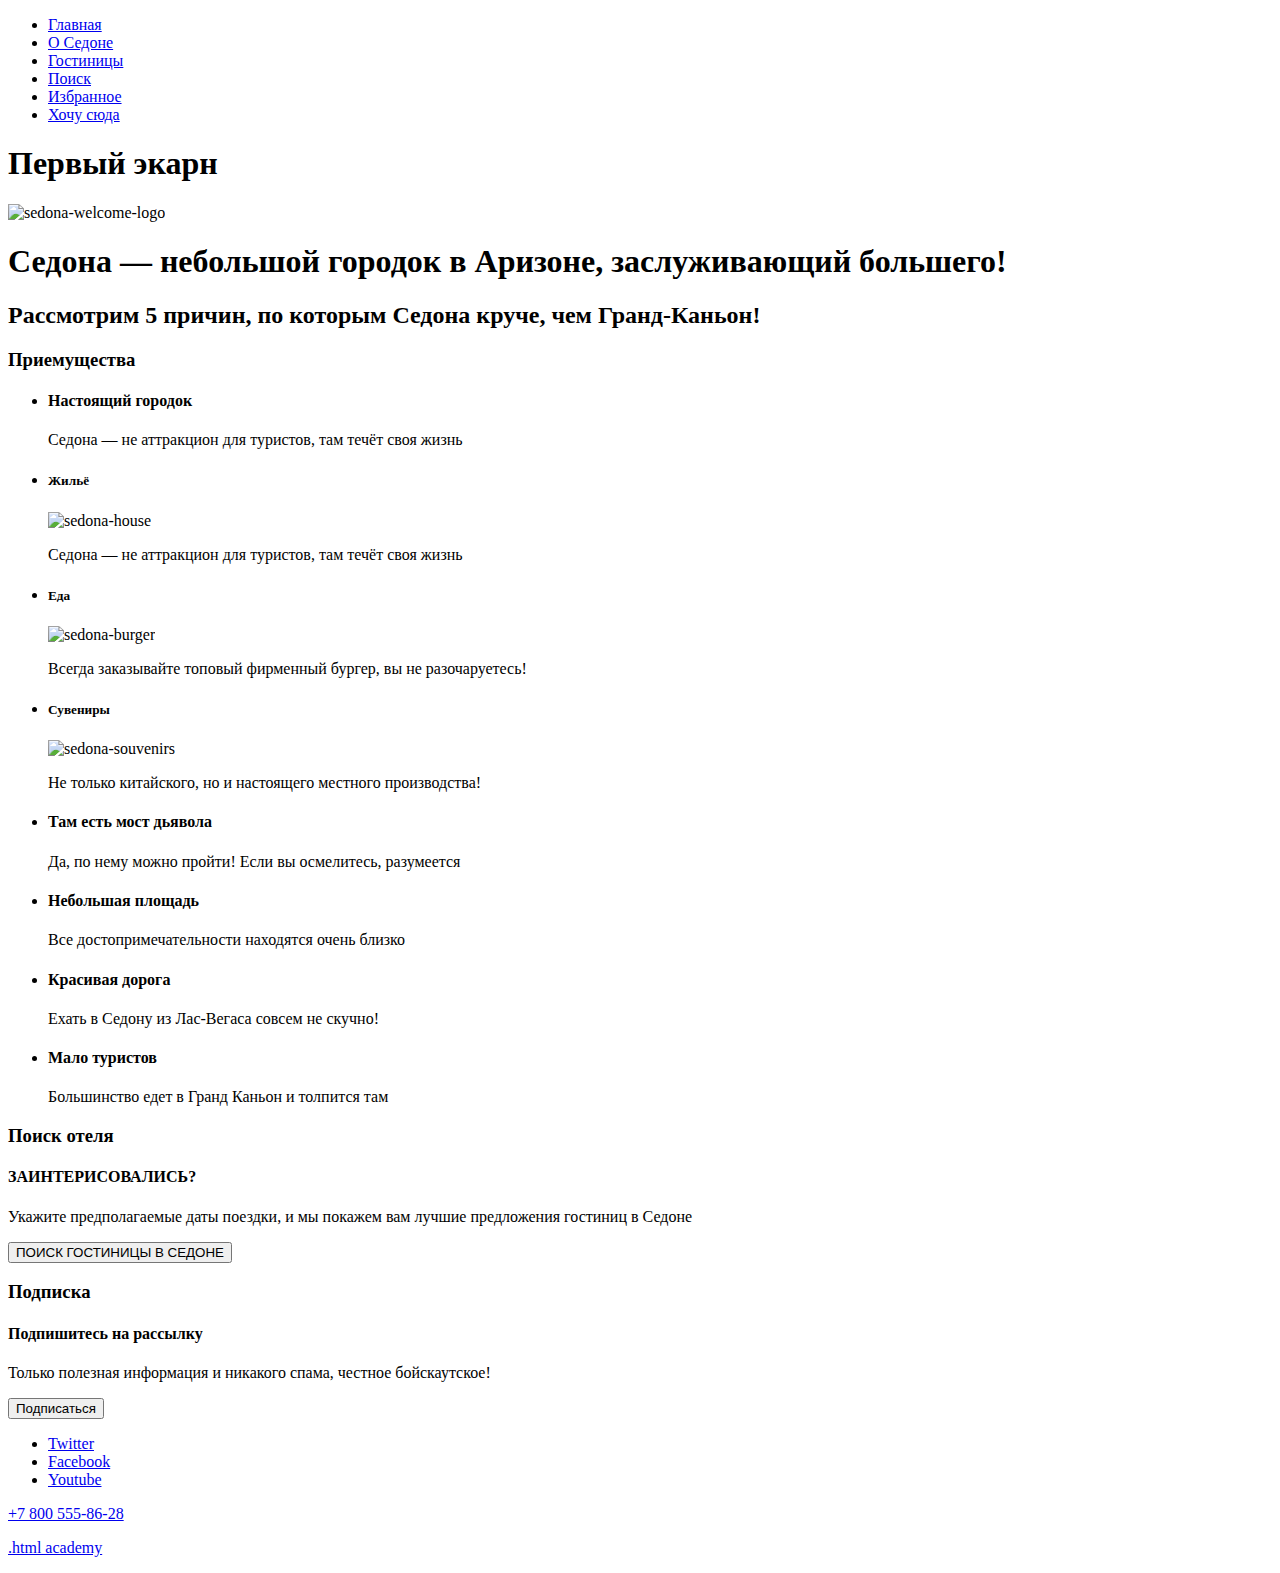
==== index.html @ 1f6908c6 "Update index.html" ====
<!DOCTYPE html>
<html lang="ru">
  <head>
    <meta charset="utf-8">
    <title>Седона - лучшее место для отдыха</title>
  </head>
  
  
  <body>
    <header class="page-header">
      <nav class="navigation">
        <ul class="navigation list">
          <li class="navigation-item">
            <a class="navigation-link" href="main-sedona.html">Главная</a>
          </li>
          <li class="navigation-item">
            <a class="navigation-link" href="about-sedona.html">О Седоне</a>
          </li>
          <li class="navigation-item">
            <a class="navigation-link" href="hotels-sedona.html">Гостиницы</a>
          </li>
          <li class="navigation-item">
            <a class="navigation-link" href="#">Поиск</a>
          </li>
          <li class="navigation-item">
            <a class="navigation-link" href="#">Избранное</a>
          </li>
          <li class="navigation-item">
            <a class="navigation-link" href="#">Хочу сюда</a>
          </li>
        </ul>
      </nav>
    </header>
    <main class="main-index">
      <h1 class="visually-hidden">Первый экарн</h1>
        <img class="logo" scr="" alt="sedona-welcome-logo">
      <h1>Седона — небольшой городок в Аризоне, заслуживающий большего!</h1>
       <h2>Рассмотрим 5 причин, по которым Седона круче, чем Гранд-Каньон!</h2>
      <section class="advantages">
        <h3 class="visually-hidden">Приемущества</h3>
        <ul class="advantages-list">
          <li class="advantages-item">
            <h4 class="advantages-title">Настоящий городок</h4>
            <p class="advantages-description">Седона — не аттракцион для туристов, там течёт своя жизнь</p>
          </li>
          <li class="advantages-item">
            <h5 class="advantages-title">Жильё</h5>
            <img class="logo" scr="" alt="sedona-house">
            <p class="advantages-description">Седона — не аттракцион для туристов, там течёт своя жизнь</p>
          </li>
          <li class="advantages-item">
            <h5 class="advantages-title">Еда</h5>
            <img class="logo" scr="" alt="sedona-burger">
            <p class="advantages-description">Всегда заказывайте топовый фирменный бургер, вы не разочаруетесь!</p>
          </li>
          <li class="advantages-item">
            <h5 class="advantages-title">Сувениры</h5>
            <img class="logo" scr="" alt="sedona-souvenirs">
            <p class="advantages-description">Не только китайского, но и настоящего местного производства!</p>
          </li>
          <li class="advantages-item">
            <h4 class="advantages-title">Там есть мост дьявола</h4>
            <p class="advantages-description">Да, по нему можно пройти! Если вы осмелитесь, разумеется</p>
          </li>
          <li class="advantages-item">
            <h4 class="advantages-title">Небольшая площадь</h4>
            <p class="advantages-description">Все достопримечательности находятся очень близко</p>
          </li>
          <li class="advantages-item">
            <h4 class="advantages-title">Красивая дорога</h4>
            <p class="advantages-description">Ехать в Седону из Лас-Вегаса совсем не скучно!</p>
          </li>
          <li class="advantages-item">
            <h4 class="advantages-title">Мало туристов</h4>
            <p class="advantages-description">Большинство едет в Гранд Каньон и толпится там</p>
          </li>
        </ul>
      </section>
      <section class="search-hotels">
        <h3 class="visually-hidden">Поиск отеля</h3>
        <h4 class="search-title">ЗАИНТЕРИСОВАЛИСЬ?</h4>
        <p class="search-description">Укажите предполагаемые даты поездки, и мы покажем вам лучшие предложения гостиниц в Седоне</p>
        <form>
          <button class="button" type="search">ПОИСК ГОСТИНИЦЫ В СЕДОНЕ</button>
        </form>
      </section>
      <section class="subscribe">
        <h3 class="visually-hidden">Подписка</h3>
        <h4 class="subscribe-title">Подпишитесь на рассылку</h4>
        <p class="subscribe-description">Только полезная информация и никакого спама, честное бойскаутское!</p>
        <form class="newsletter-form" action="https://echo.htmlacademy.ru/" method="post">
        <p class="newsletter-email">
          <label class="visually-hidden" for="newsletter-email" id="newsletter-email" required></label>
        </p>
        <button class="button newsletter-button" type="submit">Подписаться</button>
      </form>
      </section>
    </main>
    
    <footer class="page-footer">
      <section class="footer-social">
        <ul class="footer-social-list">
          <li class="footer-social-item">
            <a class="button" href="#">
              <span class="visually-hidden">Twitter</span>
            </a>
          </li>
          <li class="footer-social-item">
            <a class="button" href="#">
              <span class="visually-hidden">Facebook</span>
            </a>
          </li>
          <li class="footer-social-item">
            <a class="button" href="#">
              <span class="visually-hidden">Youtube</span>
            </a>
          </li>
        </ul>
        <a class="footer-contacts-address-phone" href="tel:+78005558628">+7 800 555-86-28</a>
        <p class="about-text"> <a class="htmlacademy-link" href="https://htmlacademy.ru/">.html academy</a></p>
      </section>
    </footer>
  </body>
</html>
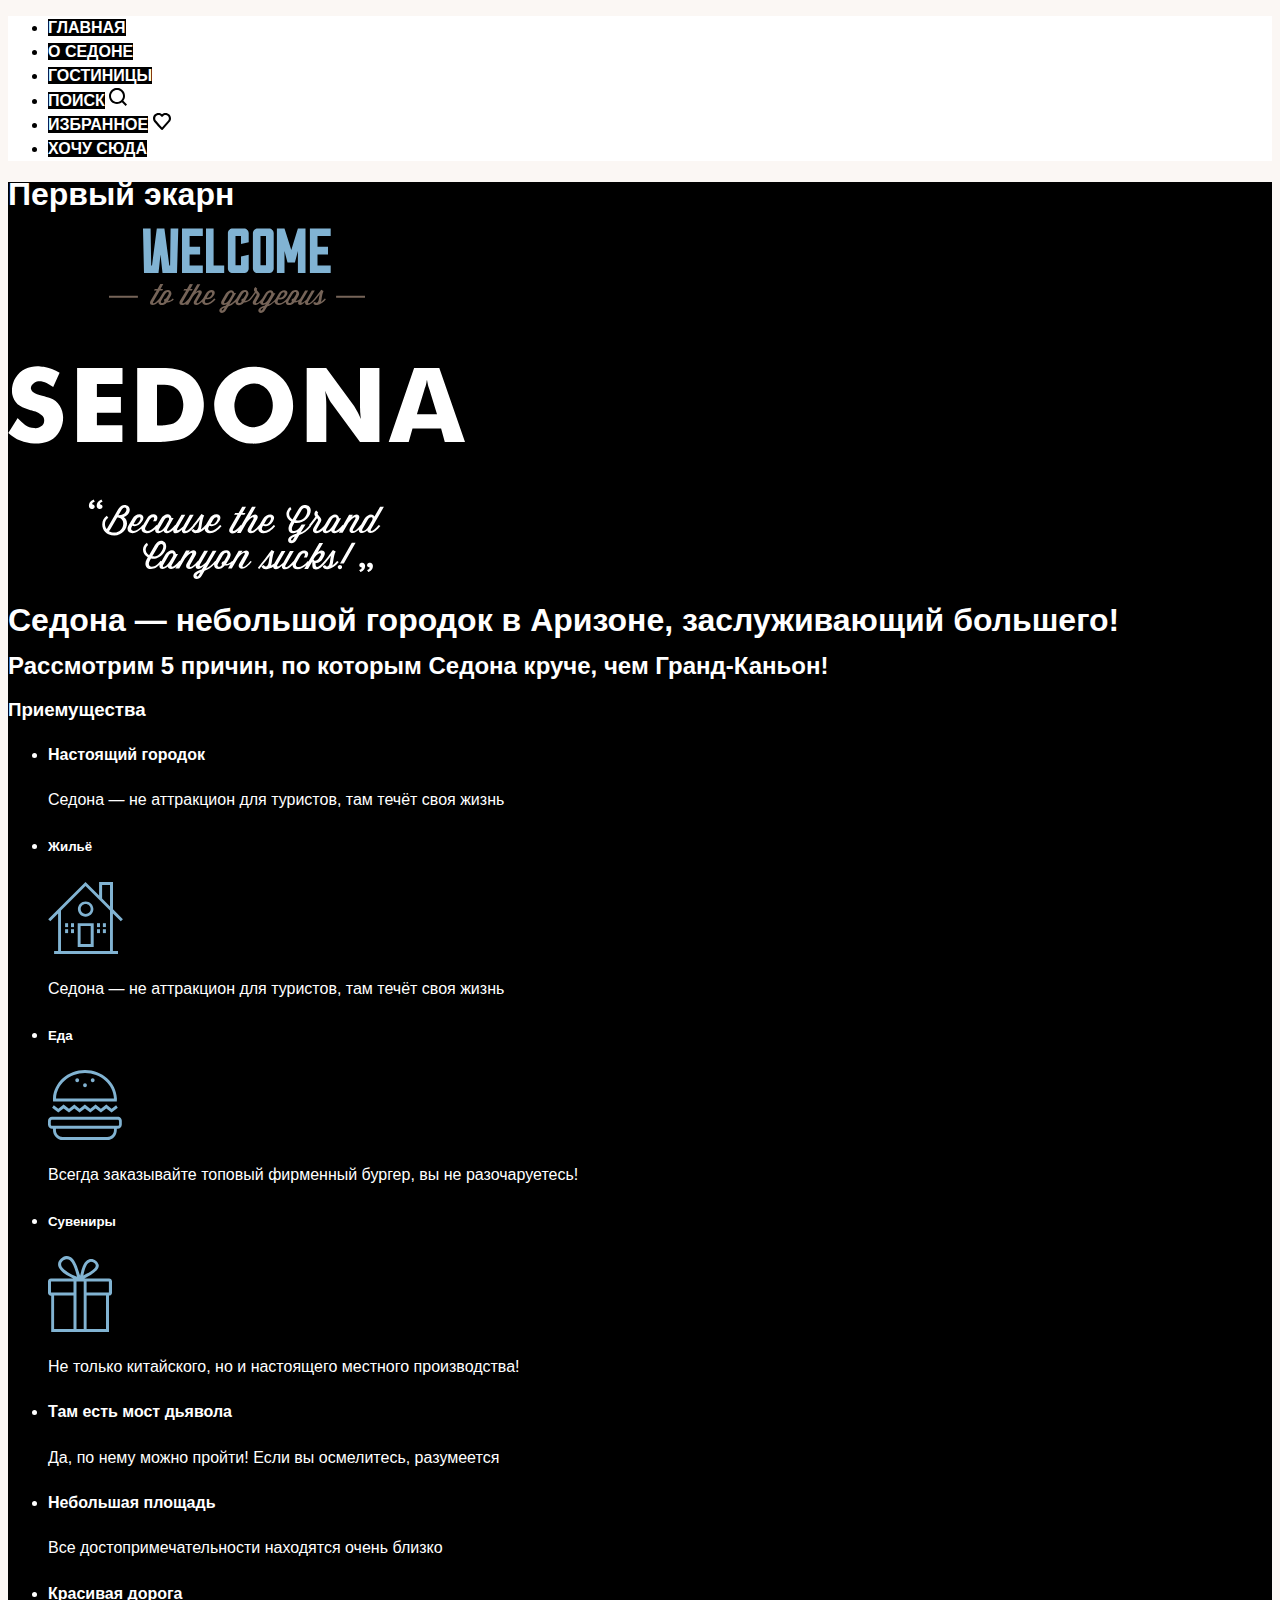
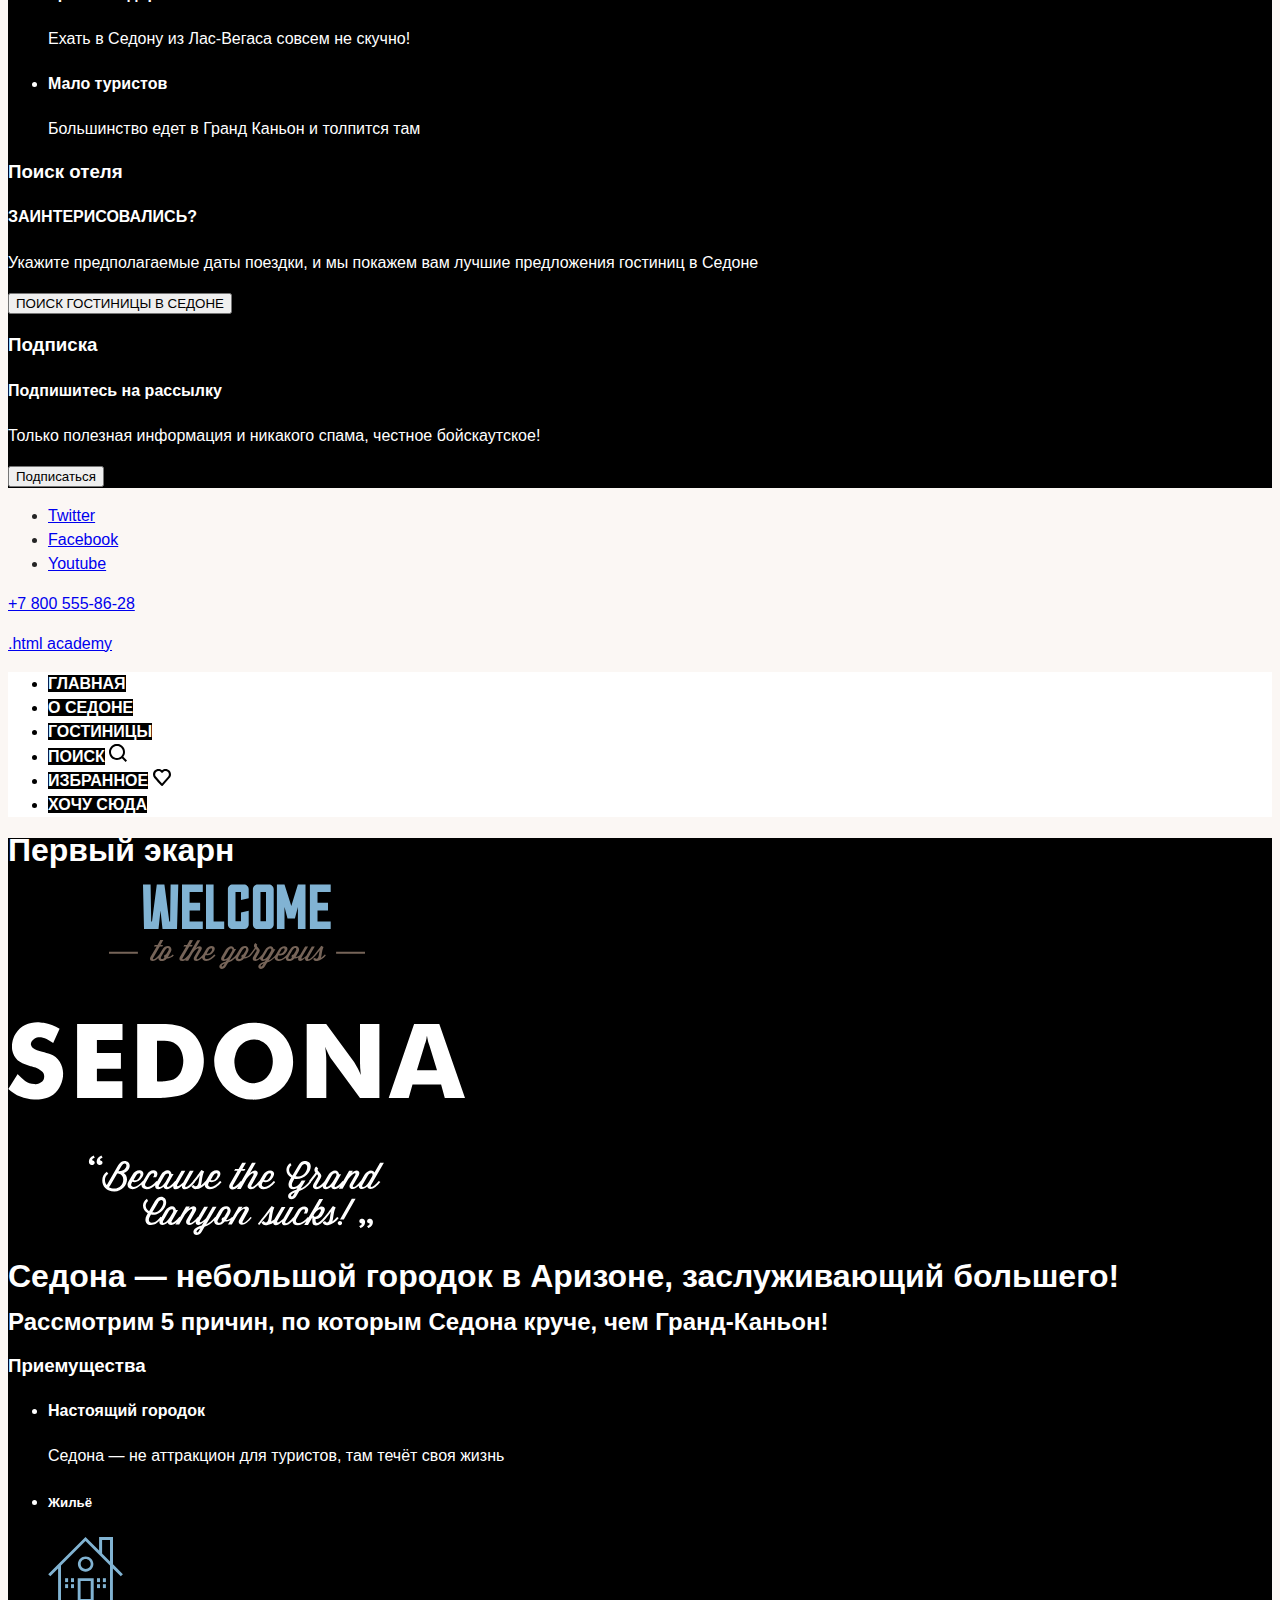
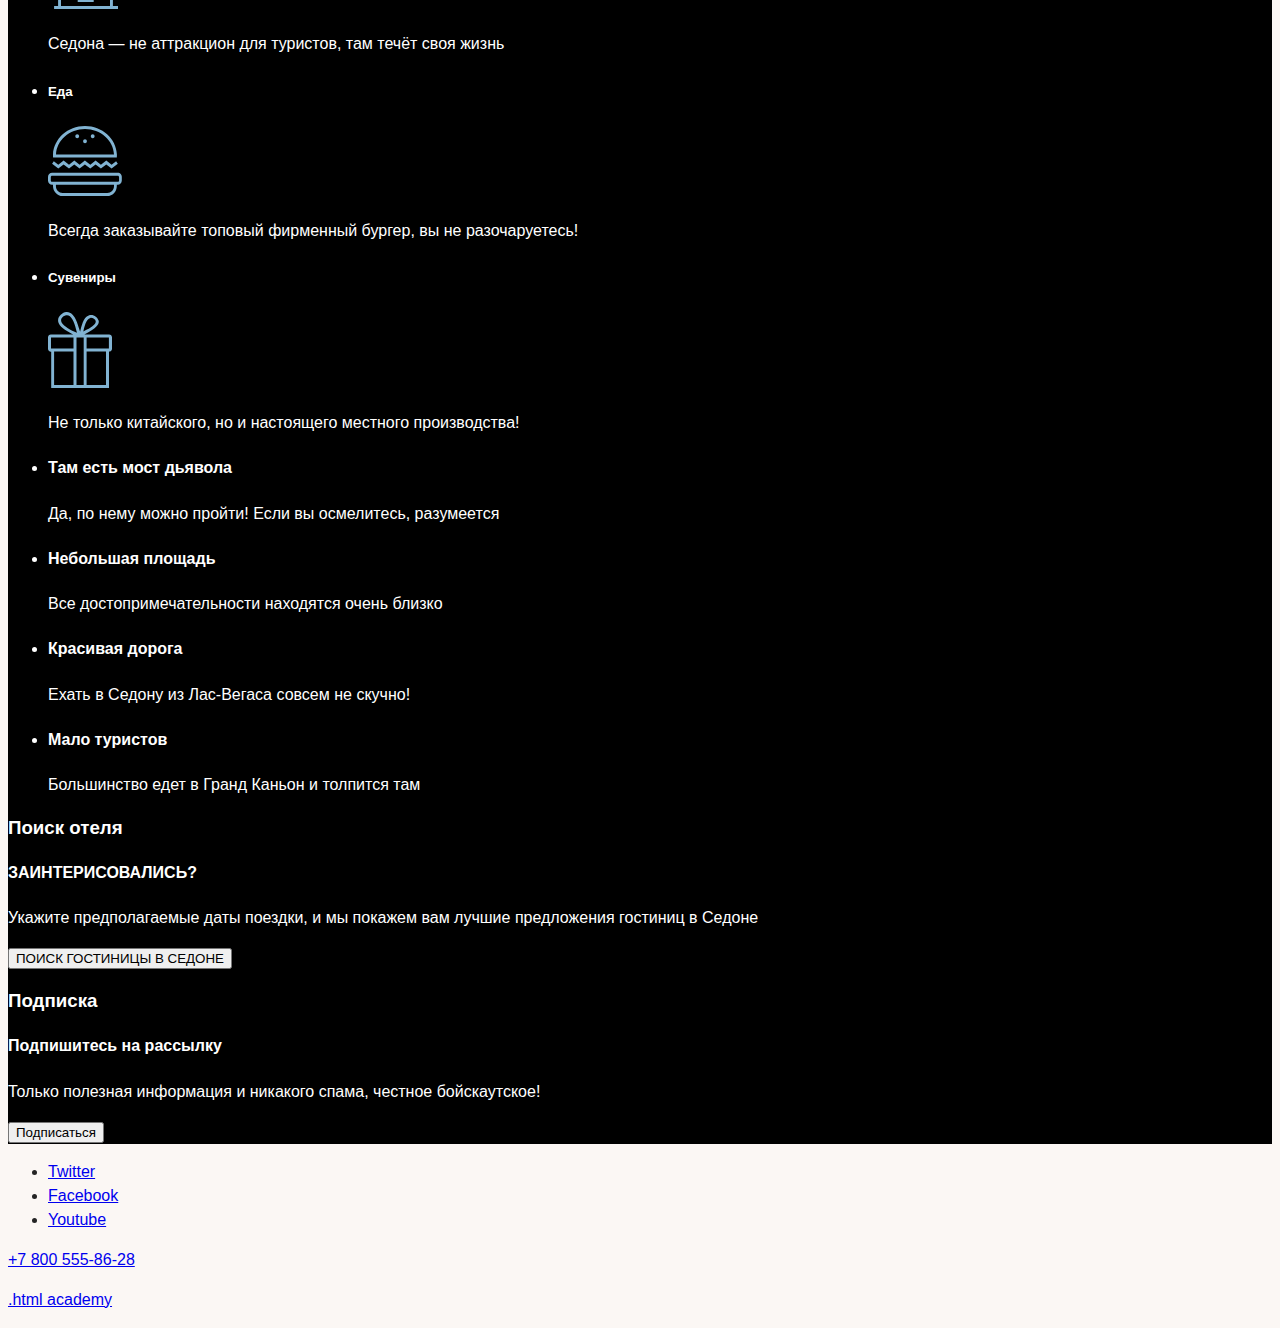
==== commit 4787e976: "с правками от 28-10-2021" ====
--- a/index.html
+++ b/index.html
@@ -1,8 +1,10 @@
 <!DOCTYPE html>
 <html lang="ru">
+
   <head>
     <meta charset="utf-8">
     <title>Седона - лучшее место для отдыха</title>
+    <link rel="stylesheet" href="styles/styles.css">
   </head>
   
   
@@ -11,19 +13,21 @@
       <nav class="navigation">
         <ul class="navigation list">
           <li class="navigation-item">
-            <a class="navigation-link" href="main-sedona.html">Главная</a>
+            <a class="navigation-link" href="index.html">Главная</a>
           </li>
           <li class="navigation-item">
             <a class="navigation-link" href="about-sedona.html">О Седоне</a>
           </li>
           <li class="navigation-item">
-            <a class="navigation-link" href="hotels-sedona.html">Гостиницы</a>
+            <a class="navigation-link" href="catalog.html">Гостиницы</a>
           </li>
           <li class="navigation-item">
             <a class="navigation-link" href="#">Поиск</a>
+            <img class="icon" src="img/search-icon.svg" width="18" height="18" alt="search-icon">
           </li>
           <li class="navigation-item">
             <a class="navigation-link" href="#">Избранное</a>
+            <img class="icon" src="img/heart-icon.svg" width="18" height="17" alt="heart-icon">
           </li>
           <li class="navigation-item">
             <a class="navigation-link" href="#">Хочу сюда</a>
@@ -31,9 +35,10 @@
         </ul>
       </nav>
     </header>
+
     <main class="main-index">
       <h1 class="visually-hidden">Первый экарн</h1>
-        <img class="logo" scr="" alt="sedona-welcome-logo">
+       <img class="logo" src="img/sedona-welcome-logo.svg" width="458" height="352" alt="sedona-welcome-logo">
       <h1>Седона — небольшой городок в Аризоне, заслуживающий большего!</h1>
        <h2>Рассмотрим 5 причин, по которым Седона круче, чем Гранд-Каньон!</h2>
       <section class="advantages">
@@ -45,17 +50,17 @@
           </li>
           <li class="advantages-item">
             <h5 class="advantages-title">Жильё</h5>
-            <img class="logo" scr="" alt="sedona-house">
+            <img class="logo" src="img/agvantage-house-icon.svg" alt="agvantage-house">
             <p class="advantages-description">Седона — не аттракцион для туристов, там течёт своя жизнь</p>
           </li>
           <li class="advantages-item">
             <h5 class="advantages-title">Еда</h5>
-            <img class="logo" scr="" alt="sedona-burger">
+            <img class="logo" src="img/advantage-food-icon.svg" alt="advantage-food">
             <p class="advantages-description">Всегда заказывайте топовый фирменный бургер, вы не разочаруетесь!</p>
           </li>
           <li class="advantages-item">
             <h5 class="advantages-title">Сувениры</h5>
-            <img class="logo" scr="" alt="sedona-souvenirs">
+            <img class="logo" src="img/advantage-gift-icon.svg" alt="advantage-gift">
             <p class="advantages-description">Не только китайского, но и настоящего местного производства!</p>
           </li>
           <li class="advantages-item">
@@ -122,3 +127,126 @@
     </footer>
   </body>
 </html>
+
+   <head>
+      <meta charset="utf-8">
+      <title>Седона - лучшее место для отдыха</title>
+      <link rel="stylesheet" href="styles/styles.css">
+   </head>
+   <body>
+      <header class="page-header">
+         <nav class="navigation">
+            <ul class="navigation list">
+               <li class="navigation-item">
+                  <a class="navigation-link" href="index.html">Главная</a>
+               </li>
+               <li class="navigation-item">
+                  <a class="navigation-link" href="about-sedona.html">О Седоне</a>
+               </li>
+               <li class="navigation-item">
+                  <a class="navigation-link" href="catalog.html">Гостиницы</a>
+               </li>
+               <li class="navigation-item">
+                  <a class="navigation-link" href="#">Поиск</a>
+                  <img class="icon" src="img/search-icon.svg" width="18" height="18" alt="search-icon">
+               </li>
+               <li class="navigation-item">
+                  <a class="navigation-link" href="#">Избранное</a>
+                  <img class="icon" src="img/heart-icon.svg" width="18" height="17" alt="heart-icon">
+               </li>
+               <li class="navigation-item">
+                  <a class="navigation-link" href="#">Хочу сюда</a>
+               </li>
+            </ul>
+         </nav>
+      </header>
+      <main class="main-index">
+         <h1 class="visually-hidden">Первый экарн</h1>
+         <img class="logo" src="img/sedona-welcome-logo.svg" width="458" height="352" alt="sedona-welcome-logo">
+         <h1>Седона — небольшой городок в Аризоне, заслуживающий большего!</h1>
+         <h2>Рассмотрим 5 причин, по которым Седона круче, чем Гранд-Каньон!</h2>
+         <section class="advantages">
+            <h3 class="visually-hidden">Приемущества</h3>
+            <ul class="advantages-list">
+               <li class="advantages-item">
+                  <h4 class="advantages-title">Настоящий городок</h4>
+                  <p class="advantages-description">Седона — не аттракцион для туристов, там течёт своя жизнь</p>
+               </li>
+               <li class="advantages-item">
+                  <h5 class="advantages-title">Жильё</h5>
+                  <img class="logo" src="img/agvantage-house-icon.svg" alt="agvantage-house">
+                  <p class="advantages-description">Седона — не аттракцион для туристов, там течёт своя жизнь</p>
+               </li>
+               <li class="advantages-item">
+                  <h5 class="advantages-title">Еда</h5>
+                  <img class="logo" src="img/advantage-food-icon.svg" alt="advantage-food">
+                  <p class="advantages-description">Всегда заказывайте топовый фирменный бургер, вы не разочаруетесь!</p>
+               </li>
+               <li class="advantages-item">
+                  <h5 class="advantages-title">Сувениры</h5>
+                  <img class="logo" src="img/advantage-gift-icon.svg" alt="advantage-gift">
+                  <p class="advantages-description">Не только китайского, но и настоящего местного производства!</p>
+               </li>
+               <li class="advantages-item">
+                  <h4 class="advantages-title">Там есть мост дьявола</h4>
+                  <p class="advantages-description">Да, по нему можно пройти! Если вы осмелитесь, разумеется</p>
+               </li>
+               <li class="advantages-item">
+                  <h4 class="advantages-title">Небольшая площадь</h4>
+                  <p class="advantages-description">Все достопримечательности находятся очень близко</p>
+               </li>
+               <li class="advantages-item">
+                  <h4 class="advantages-title">Красивая дорога</h4>
+                  <p class="advantages-description">Ехать в Седону из Лас-Вегаса совсем не скучно!</p>
+               </li>
+               <li class="advantages-item">
+                  <h4 class="advantages-title">Мало туристов</h4>
+                  <p class="advantages-description">Большинство едет в Гранд Каньон и толпится там</p>
+               </li>
+            </ul>
+         </section>
+         <section class="search-hotels">
+            <h3 class="visually-hidden">Поиск отеля</h3>
+            <h4 class="search-title">ЗАИНТЕРИСОВАЛИСЬ?</h4>
+            <p class="search-description">Укажите предполагаемые даты поездки, и мы покажем вам лучшие предложения гостиниц в Седоне</p>
+            <form>
+               <button class="button" type="search">ПОИСК ГОСТИНИЦЫ В СЕДОНЕ</button>
+            </form>
+         </section>
+         <section class="subscribe">
+            <h3 class="visually-hidden">Подписка</h3>
+            <h4 class="subscribe-title">Подпишитесь на рассылку</h4>
+            <p class="subscribe-description">Только полезная информация и никакого спама, честное бойскаутское!</p>
+            <form class="newsletter-form" action="https://echo.htmlacademy.ru/" method="post">
+               <p class="newsletter-email">
+                  <label class="visually-hidden" for="newsletter-email" id="newsletter-email" required></label>
+               </p>
+               <button class="button newsletter-button" type="submit">Подписаться</button>
+            </form>
+         </section>
+      </main>
+      <footer class="page-footer">
+         <section class="footer-social">
+            <ul class="footer-social-list">
+               <li class="footer-social-item">
+                  <a class="button" href="img/twitter-logo.svg" alt="twitter-logo">
+                  <span class="visually-hidden">Twitter</span>
+                  </a>
+               </li>
+               <li class="footer-social-item">
+                  <a class="button" href="img/facebook-logo.svg" alt="facebook-logo">
+                  <span class="visually-hidden">Facebook</span>
+                  </a>
+               </li>
+               <li class="footer-social-item">
+                  <a class="button" href="img/youtube-logo.svg" alt="youtube-logo">
+                  <span class="visually-hidden">Youtube</span>
+                  </a>
+               </li>
+            </ul>
+            <a class="footer-contacts-address-phone" href="tel:+78005558628">+7 800 555-86-28</a>
+            <p class="about-text"> <a class="htmlacademy-link" href="https://htmlacademy.ru/">.html academy</a></p>
+         </section>
+      </footer>
+   </body>
+</html>
--- a/styles/styles.css
+++ b/styles/styles.css
@@ -0,0 +1,48 @@
+@font-face {
+    font-family: "PT Sans";
+    font-style: normal;
+    font-weight: 400;
+    src: url("fonts/pt-sans-regular.woff2") format("woff2");
+    font-display: swap;
+  }
+  
+  @font-face {
+    font-family: "PT Sans";
+    font-style: normal;
+    font-weight: 700;
+    src: url("fonts/pt-sans-bold.woff2") format("woff2");
+    font-display: swap;
+  }
+
+    body {
+        font-family: "PT Sans", sans-serif;
+        font-size: 16px;
+        line-height: 24px;
+        color: #242424;
+        background-color: #FBF7F4;
+      }
+
+      .page-header {
+        color: #000000;
+        background: #FFFFFF;
+      }
+
+      .navigation-link {
+        font-family: "PT Sans", sans-serif;
+        line-height: 22px;
+        font-weight: 700;
+        text-align: center;
+        color: #FFFFFF;
+        background-color: #000000;
+        text-decoration: none;
+        text-transform: uppercase;
+      }
+
+      .main-index {
+        color: #FFFFFF;
+        background-color: #000000;
+        background-image: url("img/sedona-index-background.jpg");
+          background-size: 100% auto;
+        background-repeat: no-repeat;
+      }
+
--- a/styles/styles.css
+++ b/styles/styles.css
@@ -0,0 +1,48 @@
+@font-face {
+    font-family: "PT Sans";
+    font-style: normal;
+    font-weight: 400;
+    src: url("fonts/pt-sans-regular.woff2") format("woff2");
+    font-display: swap;
+  }
+  
+  @font-face {
+    font-family: "PT Sans";
+    font-style: normal;
+    font-weight: 700;
+    src: url("fonts/pt-sans-bold.woff2") format("woff2");
+    font-display: swap;
+  }
+
+    body {
+        font-family: "PT Sans", sans-serif;
+        font-size: 16px;
+        line-height: 24px;
+        color: #242424;
+        background-color: #FBF7F4;
+      }
+
+      .page-header {
+        color: #000000;
+        background: #FFFFFF;
+      }
+
+      .navigation-link {
+        font-family: "PT Sans", sans-serif;
+        line-height: 22px;
+        font-weight: 700;
+        text-align: center;
+        color: #FFFFFF;
+        background-color: #000000;
+        text-decoration: none;
+        text-transform: uppercase;
+      }
+
+      .main-index {
+        color: #FFFFFF;
+        background-color: #000000;
+        background-image: url("img/sedona-index-background.jpg");
+          background-size: 100% auto;
+        background-repeat: no-repeat;
+      }
+
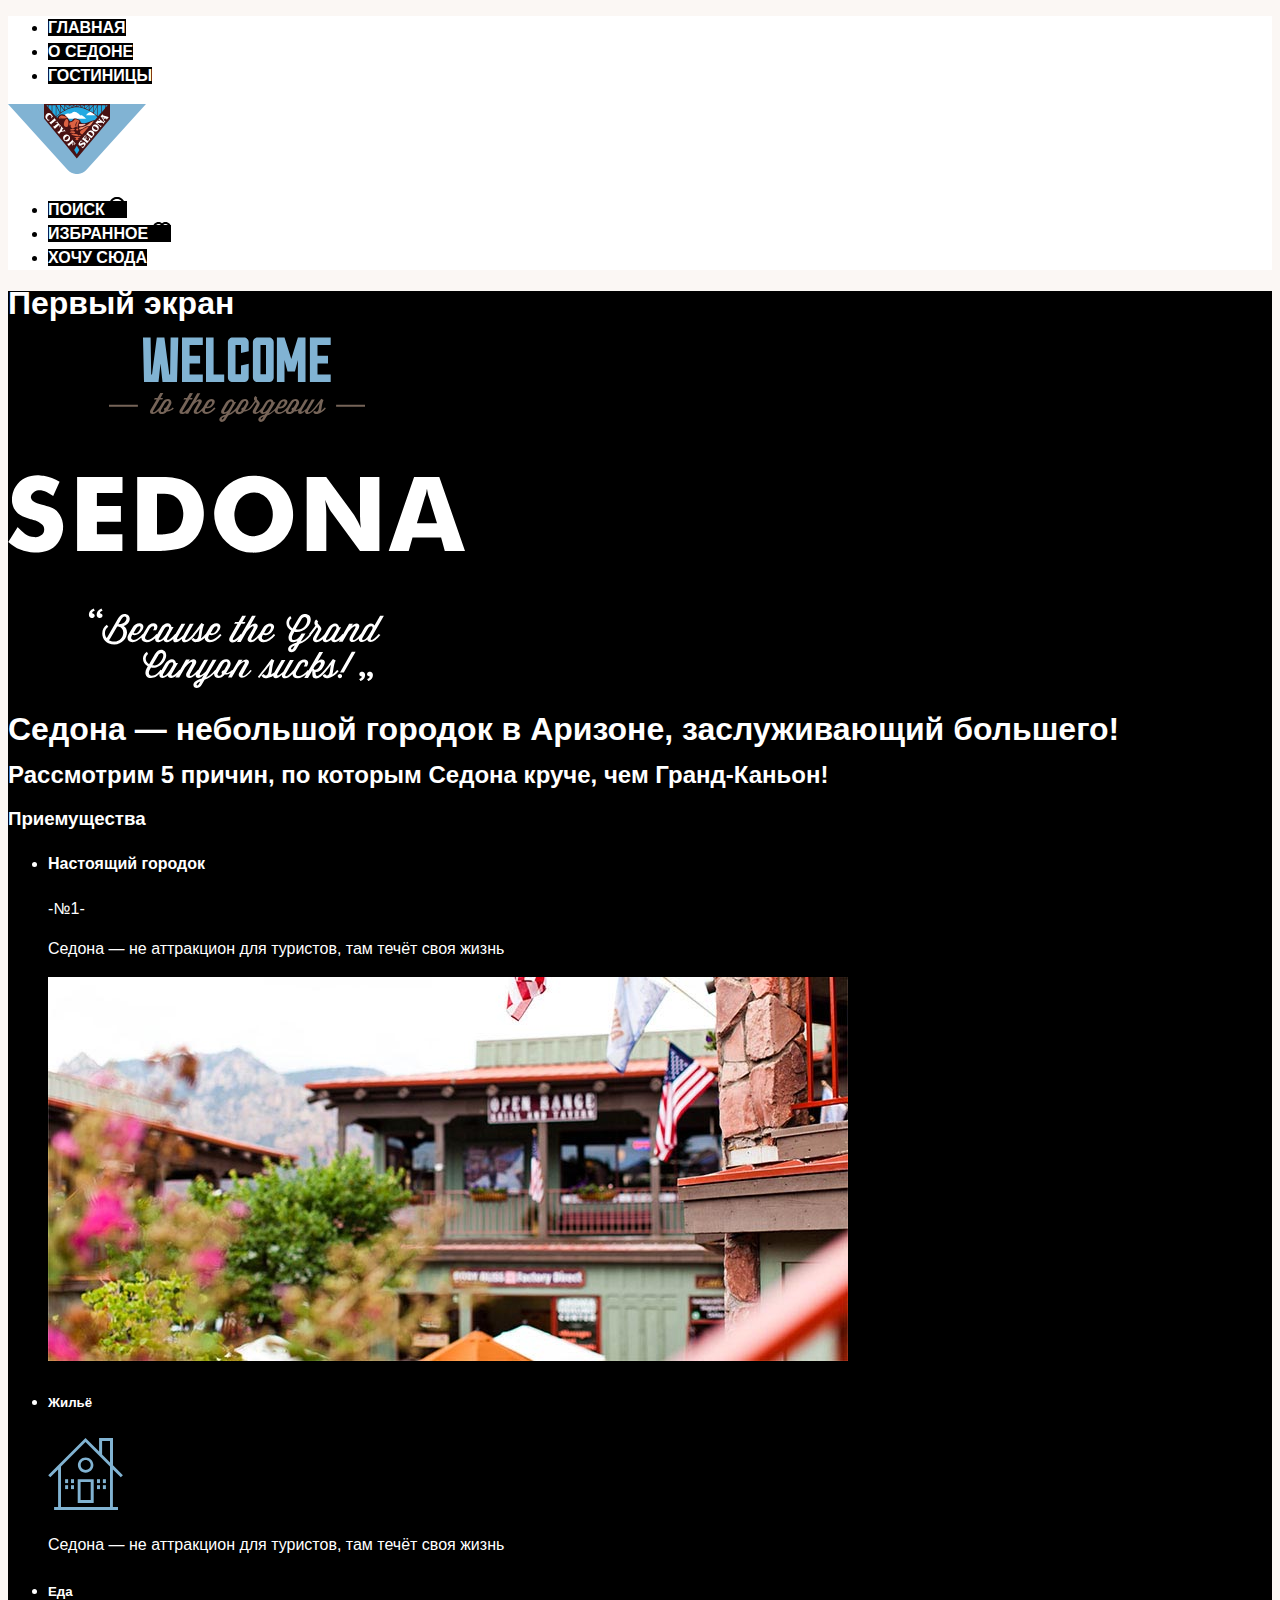
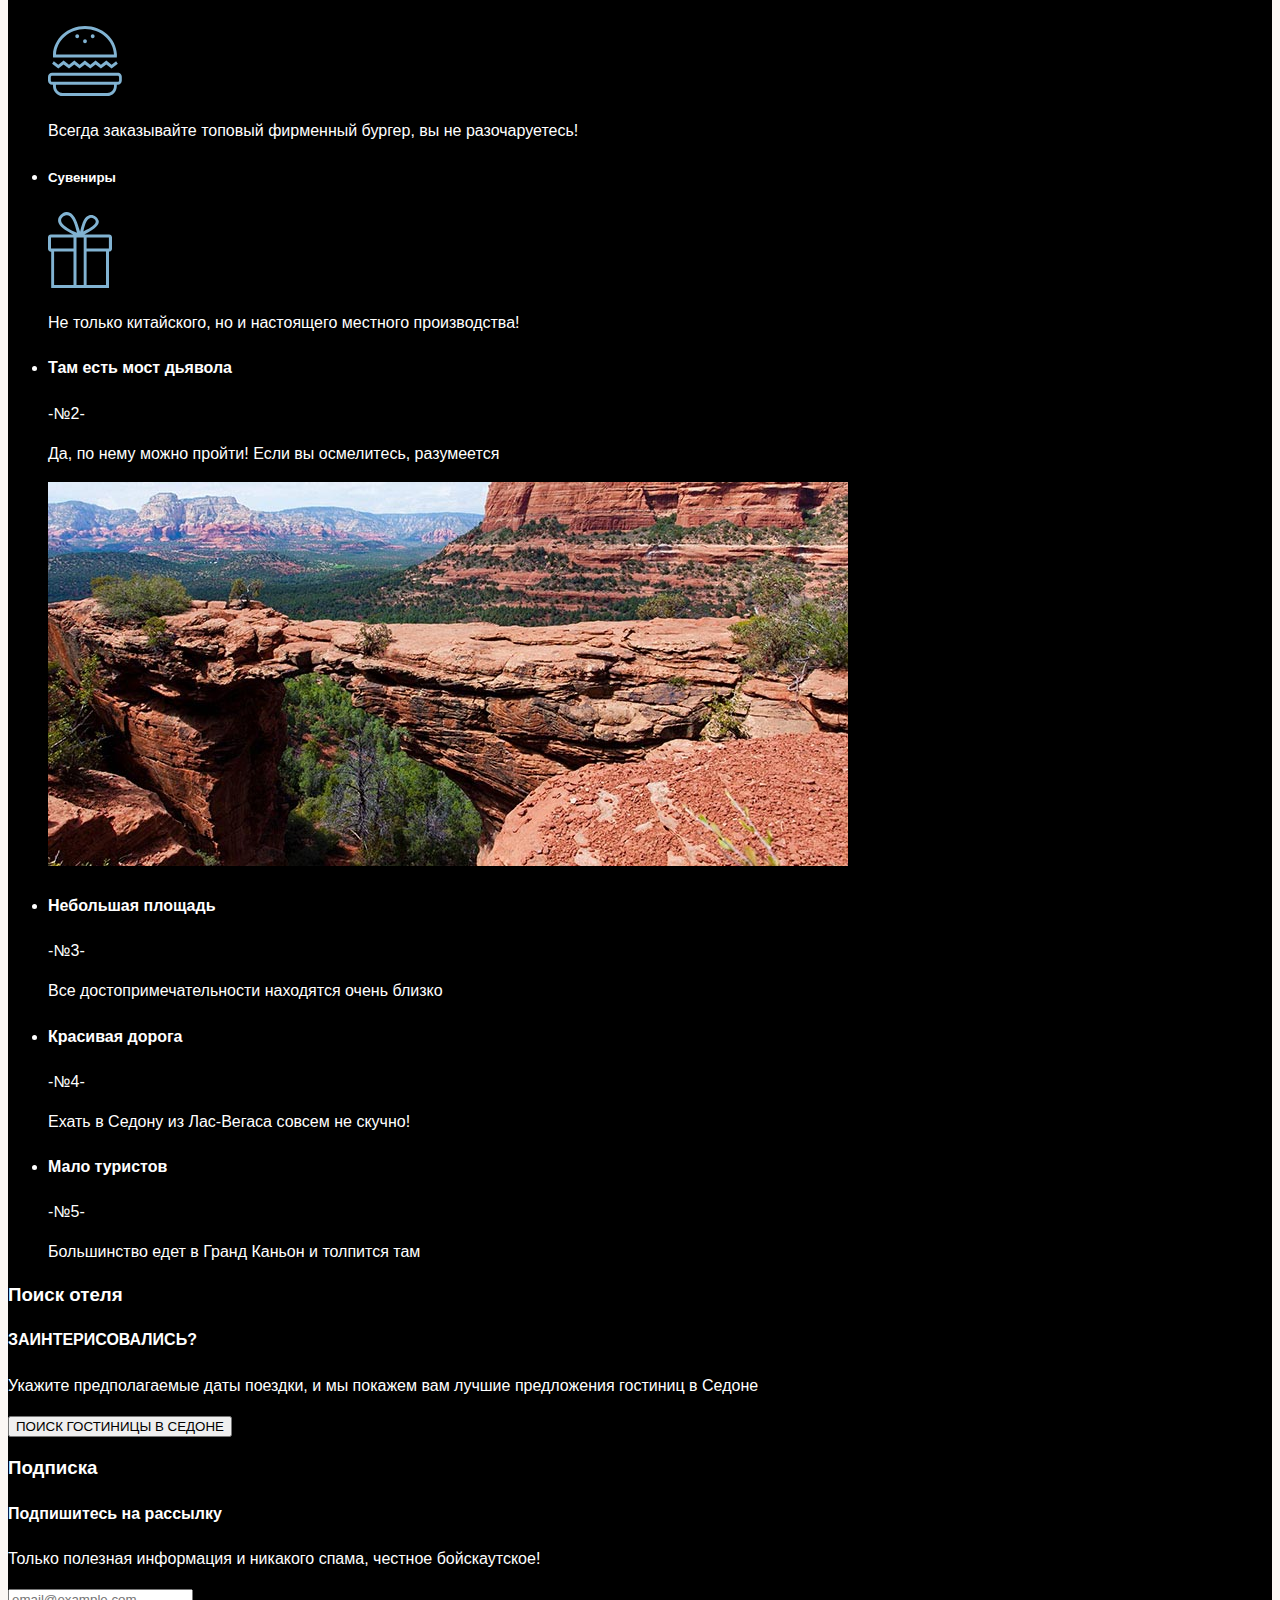
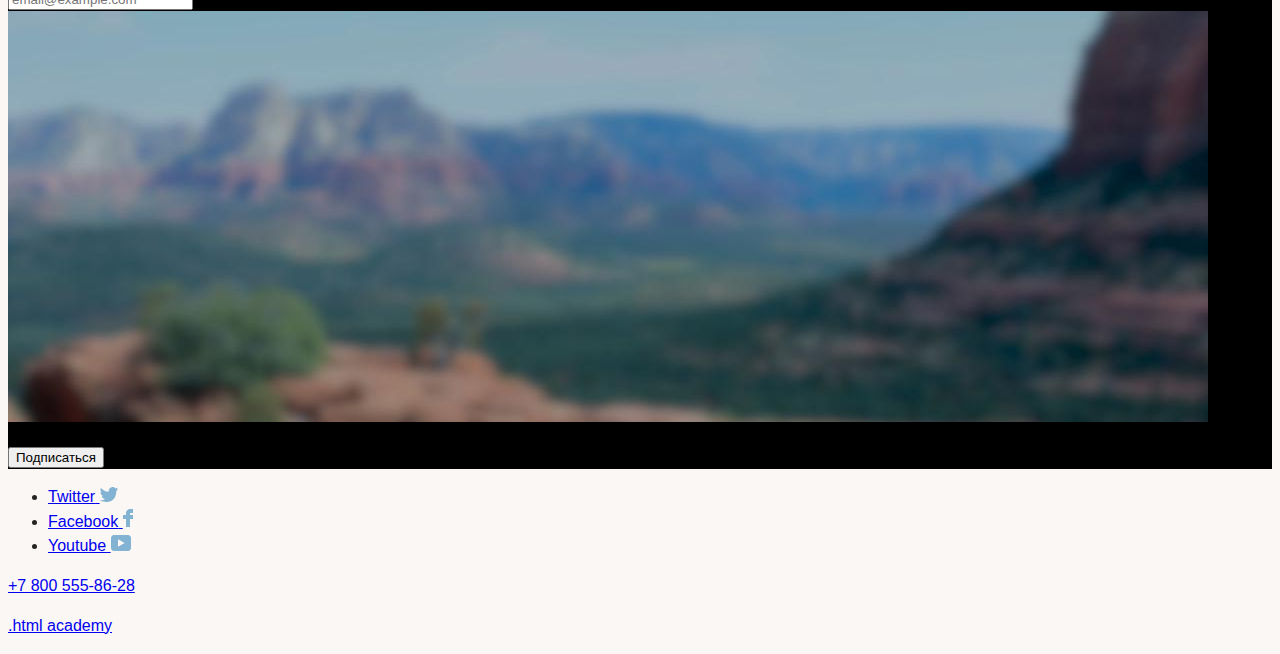
==== commit 84b2ce62: "Обновление от 07-11-2021" ====
--- a/index.html
+++ b/index.html
@@ -2,251 +2,155 @@
 <html lang="ru">
 
   <head>
-    <meta charset="utf-8">
-    <title>Седона - лучшее место для отдыха</title>
-    <link rel="stylesheet" href="styles/styles.css">
+	<meta charset="utf-8">
+	<title>Седона - лучшее место для отдыха</title>
+	<link rel="stylesheet" href="styles/styles.css">
   </head>
   
-  
   <body>
-    <header class="page-header">
-      <nav class="navigation">
-        <ul class="navigation list">
-          <li class="navigation-item">
-            <a class="navigation-link" href="index.html">Главная</a>
-          </li>
-          <li class="navigation-item">
-            <a class="navigation-link" href="about-sedona.html">О Седоне</a>
-          </li>
-          <li class="navigation-item">
-            <a class="navigation-link" href="catalog.html">Гостиницы</a>
-          </li>
-          <li class="navigation-item">
-            <a class="navigation-link" href="#">Поиск</a>
-            <img class="icon" src="img/search-icon.svg" width="18" height="18" alt="search-icon">
-          </li>
-          <li class="navigation-item">
-            <a class="navigation-link" href="#">Избранное</a>
-            <img class="icon" src="img/heart-icon.svg" width="18" height="17" alt="heart-icon">
-          </li>
-          <li class="navigation-item">
-            <a class="navigation-link" href="#">Хочу сюда</a>
-          </li>
-        </ul>
-      </nav>
-    </header>
+	<header class="page-header">
+	  <nav class="navigation">
+		<ul class="navigation list">
+		  <li class="navigation-item">
+			<a class="navigation-link" href="index.html">Главная</a>
+		  </li>
+		  <li class="navigation-item">
+			<a class="navigation-link" href="about-sedona.html">О Седоне</a>
+		  </li>
+		  <li class="navigation-item">
+			<a class="navigation-link" href="catalog.html">Гостиницы</a>
+		  </li>
+		</ul>
+		
+		  <a class="main-header-logo">
+			<img src="img/sedona-header-logo.svg" width="138" height="70" alt="Логотип сайта городка Седона">
+		  </a>
 
-    <main class="main-index">
-      <h1 class="visually-hidden">Первый экарн</h1>
-       <img class="logo" src="img/sedona-welcome-logo.svg" width="458" height="352" alt="sedona-welcome-logo">
-      <h1>Седона — небольшой городок в Аризоне, заслуживающий большего!</h1>
-       <h2>Рассмотрим 5 причин, по которым Седона круче, чем Гранд-Каньон!</h2>
-      <section class="advantages">
-        <h3 class="visually-hidden">Приемущества</h3>
-        <ul class="advantages-list">
-          <li class="advantages-item">
-            <h4 class="advantages-title">Настоящий городок</h4>
-            <p class="advantages-description">Седона — не аттракцион для туристов, там течёт своя жизнь</p>
-          </li>
-          <li class="advantages-item">
-            <h5 class="advantages-title">Жильё</h5>
-            <img class="logo" src="img/agvantage-house-icon.svg" alt="agvantage-house">
-            <p class="advantages-description">Седона — не аттракцион для туристов, там течёт своя жизнь</p>
-          </li>
-          <li class="advantages-item">
-            <h5 class="advantages-title">Еда</h5>
-            <img class="logo" src="img/advantage-food-icon.svg" alt="advantage-food">
-            <p class="advantages-description">Всегда заказывайте топовый фирменный бургер, вы не разочаруетесь!</p>
-          </li>
-          <li class="advantages-item">
-            <h5 class="advantages-title">Сувениры</h5>
-            <img class="logo" src="img/advantage-gift-icon.svg" alt="advantage-gift">
-            <p class="advantages-description">Не только китайского, но и настоящего местного производства!</p>
-          </li>
-          <li class="advantages-item">
-            <h4 class="advantages-title">Там есть мост дьявола</h4>
-            <p class="advantages-description">Да, по нему можно пройти! Если вы осмелитесь, разумеется</p>
-          </li>
-          <li class="advantages-item">
-            <h4 class="advantages-title">Небольшая площадь</h4>
-            <p class="advantages-description">Все достопримечательности находятся очень близко</p>
-          </li>
-          <li class="advantages-item">
-            <h4 class="advantages-title">Красивая дорога</h4>
-            <p class="advantages-description">Ехать в Седону из Лас-Вегаса совсем не скучно!</p>
-          </li>
-          <li class="advantages-item">
-            <h4 class="advantages-title">Мало туристов</h4>
-            <p class="advantages-description">Большинство едет в Гранд Каньон и толпится там</p>
-          </li>
-        </ul>
-      </section>
-      <section class="search-hotels">
-        <h3 class="visually-hidden">Поиск отеля</h3>
-        <h4 class="search-title">ЗАИНТЕРИСОВАЛИСЬ?</h4>
-        <p class="search-description">Укажите предполагаемые даты поездки, и мы покажем вам лучшие предложения гостиниц в Седоне</p>
-        <form>
-          <button class="button" type="search">ПОИСК ГОСТИНИЦЫ В СЕДОНЕ</button>
-        </form>
-      </section>
-      <section class="subscribe">
-        <h3 class="visually-hidden">Подписка</h3>
-        <h4 class="subscribe-title">Подпишитесь на рассылку</h4>
-        <p class="subscribe-description">Только полезная информация и никакого спама, честное бойскаутское!</p>
-        <form class="newsletter-form" action="https://echo.htmlacademy.ru/" method="post">
-        <p class="newsletter-email">
-          <label class="visually-hidden" for="newsletter-email" id="newsletter-email" required></label>
-        </p>
-        <button class="button newsletter-button" type="submit">Подписаться</button>
-      </form>
-      </section>
-    </main>
-    
-    <footer class="page-footer">
-      <section class="footer-social">
-        <ul class="footer-social-list">
-          <li class="footer-social-item">
-            <a class="button" href="#">
-              <span class="visually-hidden">Twitter</span>
-            </a>
-          </li>
-          <li class="footer-social-item">
-            <a class="button" href="#">
-              <span class="visually-hidden">Facebook</span>
-            </a>
-          </li>
-          <li class="footer-social-item">
-            <a class="button" href="#">
-              <span class="visually-hidden">Youtube</span>
-            </a>
-          </li>
-        </ul>
-        <a class="footer-contacts-address-phone" href="tel:+78005558628">+7 800 555-86-28</a>
-        <p class="about-text"> <a class="htmlacademy-link" href="https://htmlacademy.ru/">.html academy</a></p>
-      </section>
-    </footer>
+		<ul class="navigation-list navigation-user">
+		  <li class="navigation-item">
+			<a class="navigation-link" href="#">
+			  <span class="visually-hidden">Поиск</span>
+			  <img class="icon" src="img/search-icon.svg" width="18" height="18" alt="search-icon">
+		    </a>
+		  </li>
+		  <li class="navigation-item">
+			<a class="navigation-link" href="#">
+			  <span class="visually-hidden">Избранное</span>
+			  <img class="icon" src="img/heart-icon.svg" width="18" height="17" alt="heart-icon">
+		    </a>
+		  </li>
+		  <li class="navigation-item">
+			<a class="navigation-link" href="#">Хочу сюда</a>
+		  </li>
+		</ul>
+	  </nav>
+	</header>
+
+	<main class="main-index">
+	  <h1 class="visually-hidden">Первый экран</h1>
+	   <img class="logo" src="img/sedona-welcome-logo.svg" width="458" height="352" alt="sedona-welcome-logo">
+	  <h1>Седона — небольшой городок в Аризоне, заслуживающий большего!</h1>
+	   <h2>Рассмотрим 5 причин, по которым Седона круче, чем Гранд-Каньон!</h2>
+	  <section class="advantages">
+		<h3 class="visually-hidden">Приемущества</h3>
+		<ul class="advantages-list">
+		  <li class="advantages-item">
+			<h4 class="advantages-title">Настоящий городок</h4>
+			<p class="advantages-number">-№1-</p>
+			<p class="advantages-description">Седона — не аттракцион для туристов, там течёт своя жизнь</p>
+			<img class="advantages-picture-01" src="img/advantage-pic-01.jpg" width="800" height="384" alt="advantage-pic-01">
+		  </li>
+		  <li class="advantages-item">
+			<h5 class="advantages-title">Жильё</h5>
+			<img class="icon" src="img/agvantage-house-icon.svg" alt="agvantage-house">
+			<p class="advantages-description">Седона — не аттракцион для туристов, там течёт своя жизнь</p>
+		  </li>
+		  <li class="advantages-item">
+			<h5 class="advantages-title">Еда</h5>
+			<img class="icon" src="img/advantage-food-icon.svg" alt="advantage-food">
+			<p class="advantages-description">Всегда заказывайте топовый фирменный бургер, вы не разочаруетесь!</p>
+		  </li>
+		  <li class="advantages-item">
+			<h5 class="advantages-title">Сувениры</h5>
+			<img class="icon" src="img/advantage-gift-icon.svg" alt="advantage-gift">
+			<p class="advantages-description">Не только китайского, но и настоящего местного производства!</p>
+		  </li>
+		  <li class="advantages-item">
+			<h4 class="advantages-title">Там есть мост дьявола</h4>
+			<p class="advantages-number">-№2-</p>
+			<p class="advantages-description">Да, по нему можно пройти! Если вы осмелитесь, разумеется</p>
+			<img class="advantages-picture-01" src="img/advantage-pic-02.jpg" width="800" height="384" alt="advantage-pic-02">
+		  </li>
+		  <li class="advantages-item">
+			<h4 class="advantages-title">Небольшая площадь</h4>
+			<p class="advantages-number">-№3-</p>
+			<p class="advantages-description">Все достопримечательности находятся очень близко</p>
+		  </li>
+		  <li class="advantages-item">
+			<h4 class="advantages-title">Красивая дорога</h4>
+			<p class="advantages-number">-№4-</p>
+			<p class="advantages-description">Ехать в Седону из Лас-Вегаса совсем не скучно!</p>
+		  </li>
+		  <li class="advantages-item">
+			<h4 class="advantages-title">Мало туристов</h4>
+			<p class="advantages-number">-№5-</p>
+			<p class="advantages-description">Большинство едет в Гранд Каньон и толпится там</p>
+		  </li>
+		</ul>
+	  </section>
+
+	  <section class="search-hotels">
+		<h3 class="visually-hidden">Поиск отеля</h3>
+		<h4 class="search-title">ЗАИНТЕРИСОВАЛИСЬ?</h4>
+		<p class="search-description">Укажите предполагаемые даты поездки, и мы покажем вам лучшие предложения гостиниц в Седоне</p>
+		<form>
+		  <button class="button" type="search">ПОИСК ГОСТИНИЦЫ В СЕДОНЕ</button>
+		</form>
+	  </section>
+
+	  <section class="subscribe">
+		<h3 class="visually-hidden">Подписка</h3>
+		<h4 class="subscribe-title">Подпишитесь на рассылку</h4>
+		<p class="subscribe-description">Только полезная информация и никакого спама, честное бойскаутское!</p>
+		  <form class="newsletter-form" action="https://echo.htmlacademy.ru/" method="post">
+			 <p class="newsletter-email">
+			   <label class="visually-hidden" for="newsletter-email" id="newsletter-email" required></label>
+			     <input class="field" placeholder="email@example.com" type="email" name="newsletter-email" id="newsletter-email" required>
+			   <img class="subscribe-fon" src="img/subscribe-pic.jpg" width="1200" height="411" alt="subscribe-picture">
+			 </p>
+			  <button class="button newsletter-button" type="submit">
+				<span class="visually-hidden">Подписаться</span>
+			  </button>
+		  </form>
+	  </section>
+	</main>
+	
+	<footer class="page-footer">
+	  <section class="footer-social">
+		<ul class="footer-social-list">
+		  <li class="footer-social-item">
+			<a class="button" href="https://twitter.com/htmlacademy_ru">
+			  <span class="visually-hidden">Twitter</span>
+			  <img class="icon" src="img/twitter-logo.svg" width="18" height="15" alt="Twitter-logo">
+			</a>
+		  </li>
+		  <li class="footer-social-item">
+			<a class="button" href="https://www.facebook.com/htmlacademy">
+			  <span class="visually-hidden">Facebook</span>
+			  <img class="icon" src="img/facebook-logo.svg" width="10" height="18" alt="Facebook-logo">
+			</a>
+		  </li>
+		  <li class="footer-social-item">
+			<a class="button" href="https://www.youtube.com/c/HTMLAcademyRUS">
+			  <span class="visually-hidden">Youtube</span>
+			  <img class="icon" src="img/youtube-logo.svg" width="20" height="16" alt="Youtube-logo">
+			</a>
+		  </li>
+		</ul>
+		<a class="footer-contacts-address-phone" href="tel:+78005558628">+7 800 555-86-28</a>
+		<p class="about-text"> <a class="htmlacademy-link" href="https://htmlacademy.ru/">.html academy</a></p>
+	  </section>
+	</footer>
+	
   </body>
 </html>
-
-   <head>
-      <meta charset="utf-8">
-      <title>Седона - лучшее место для отдыха</title>
-      <link rel="stylesheet" href="styles/styles.css">
-   </head>
-   <body>
-      <header class="page-header">
-         <nav class="navigation">
-            <ul class="navigation list">
-               <li class="navigation-item">
-                  <a class="navigation-link" href="index.html">Главная</a>
-               </li>
-               <li class="navigation-item">
-                  <a class="navigation-link" href="about-sedona.html">О Седоне</a>
-               </li>
-               <li class="navigation-item">
-                  <a class="navigation-link" href="catalog.html">Гостиницы</a>
-               </li>
-               <li class="navigation-item">
-                  <a class="navigation-link" href="#">Поиск</a>
-                  <img class="icon" src="img/search-icon.svg" width="18" height="18" alt="search-icon">
-               </li>
-               <li class="navigation-item">
-                  <a class="navigation-link" href="#">Избранное</a>
-                  <img class="icon" src="img/heart-icon.svg" width="18" height="17" alt="heart-icon">
-               </li>
-               <li class="navigation-item">
-                  <a class="navigation-link" href="#">Хочу сюда</a>
-               </li>
-            </ul>
-         </nav>
-      </header>
-      <main class="main-index">
-         <h1 class="visually-hidden">Первый экарн</h1>
-         <img class="logo" src="img/sedona-welcome-logo.svg" width="458" height="352" alt="sedona-welcome-logo">
-         <h1>Седона — небольшой городок в Аризоне, заслуживающий большего!</h1>
-         <h2>Рассмотрим 5 причин, по которым Седона круче, чем Гранд-Каньон!</h2>
-         <section class="advantages">
-            <h3 class="visually-hidden">Приемущества</h3>
-            <ul class="advantages-list">
-               <li class="advantages-item">
-                  <h4 class="advantages-title">Настоящий городок</h4>
-                  <p class="advantages-description">Седона — не аттракцион для туристов, там течёт своя жизнь</p>
-               </li>
-               <li class="advantages-item">
-                  <h5 class="advantages-title">Жильё</h5>
-                  <img class="logo" src="img/agvantage-house-icon.svg" alt="agvantage-house">
-                  <p class="advantages-description">Седона — не аттракцион для туристов, там течёт своя жизнь</p>
-               </li>
-               <li class="advantages-item">
-                  <h5 class="advantages-title">Еда</h5>
-                  <img class="logo" src="img/advantage-food-icon.svg" alt="advantage-food">
-                  <p class="advantages-description">Всегда заказывайте топовый фирменный бургер, вы не разочаруетесь!</p>
-               </li>
-               <li class="advantages-item">
-                  <h5 class="advantages-title">Сувениры</h5>
-                  <img class="logo" src="img/advantage-gift-icon.svg" alt="advantage-gift">
-                  <p class="advantages-description">Не только китайского, но и настоящего местного производства!</p>
-               </li>
-               <li class="advantages-item">
-                  <h4 class="advantages-title">Там есть мост дьявола</h4>
-                  <p class="advantages-description">Да, по нему можно пройти! Если вы осмелитесь, разумеется</p>
-               </li>
-               <li class="advantages-item">
-                  <h4 class="advantages-title">Небольшая площадь</h4>
-                  <p class="advantages-description">Все достопримечательности находятся очень близко</p>
-               </li>
-               <li class="advantages-item">
-                  <h4 class="advantages-title">Красивая дорога</h4>
-                  <p class="advantages-description">Ехать в Седону из Лас-Вегаса совсем не скучно!</p>
-               </li>
-               <li class="advantages-item">
-                  <h4 class="advantages-title">Мало туристов</h4>
-                  <p class="advantages-description">Большинство едет в Гранд Каньон и толпится там</p>
-               </li>
-            </ul>
-         </section>
-         <section class="search-hotels">
-            <h3 class="visually-hidden">Поиск отеля</h3>
-            <h4 class="search-title">ЗАИНТЕРИСОВАЛИСЬ?</h4>
-            <p class="search-description">Укажите предполагаемые даты поездки, и мы покажем вам лучшие предложения гостиниц в Седоне</p>
-            <form>
-               <button class="button" type="search">ПОИСК ГОСТИНИЦЫ В СЕДОНЕ</button>
-            </form>
-         </section>
-         <section class="subscribe">
-            <h3 class="visually-hidden">Подписка</h3>
-            <h4 class="subscribe-title">Подпишитесь на рассылку</h4>
-            <p class="subscribe-description">Только полезная информация и никакого спама, честное бойскаутское!</p>
-            <form class="newsletter-form" action="https://echo.htmlacademy.ru/" method="post">
-               <p class="newsletter-email">
-                  <label class="visually-hidden" for="newsletter-email" id="newsletter-email" required></label>
-               </p>
-               <button class="button newsletter-button" type="submit">Подписаться</button>
-            </form>
-         </section>
-      </main>
-      <footer class="page-footer">
-         <section class="footer-social">
-            <ul class="footer-social-list">
-               <li class="footer-social-item">
-                  <a class="button" href="img/twitter-logo.svg" alt="twitter-logo">
-                  <span class="visually-hidden">Twitter</span>
-                  </a>
-               </li>
-               <li class="footer-social-item">
-                  <a class="button" href="img/facebook-logo.svg" alt="facebook-logo">
-                  <span class="visually-hidden">Facebook</span>
-                  </a>
-               </li>
-               <li class="footer-social-item">
-                  <a class="button" href="img/youtube-logo.svg" alt="youtube-logo">
-                  <span class="visually-hidden">Youtube</span>
-                  </a>
-               </li>
-            </ul>
-            <a class="footer-contacts-address-phone" href="tel:+78005558628">+7 800 555-86-28</a>
-            <p class="about-text"> <a class="htmlacademy-link" href="https://htmlacademy.ru/">.html academy</a></p>
-         </section>
-      </footer>
-   </body>
-</html>
--- a/styles/styles.css
+++ b/styles/styles.css
@@ -1,48 +1,48 @@
 @font-face {
-    font-family: "PT Sans";
-    font-style: normal;
-    font-weight: 400;
-    src: url("fonts/pt-sans-regular.woff2") format("woff2");
-    font-display: swap;
-  }
+  font-family: "PT Sans";
+  font-style: normal;
+  font-weight: 400;
+  src: url("fonts/pt-sans-regular.woff2") format("woff2");
+  font-display: swap;
+}
   
-  @font-face {
-    font-family: "PT Sans";
-    font-style: normal;
-    font-weight: 700;
-    src: url("fonts/pt-sans-bold.woff2") format("woff2");
-    font-display: swap;
-  }
+@font-face {
+  font-family: "PT Sans";
+  font-style: normal;
+  font-weight: 700;
+  src: url("fonts/pt-sans-bold.woff2") format("woff2");
+  font-display: swap;
+}
 
-    body {
-        font-family: "PT Sans", sans-serif;
-        font-size: 16px;
-        line-height: 24px;
-        color: #242424;
-        background-color: #FBF7F4;
-      }
+body {
+  font-family: "PT Sans", sans-serif;
+  font-size: 16px;
+  line-height: 24px;
+  color: #242424;
+  background-color: #FBF7F4;
+}
 
-      .page-header {
-        color: #000000;
-        background: #FFFFFF;
-      }
+.page-header {
+  color: #000000;
+  background: #FFFFFF;
+}
 
-      .navigation-link {
-        font-family: "PT Sans", sans-serif;
-        line-height: 22px;
-        font-weight: 700;
-        text-align: center;
-        color: #FFFFFF;
-        background-color: #000000;
-        text-decoration: none;
-        text-transform: uppercase;
-      }
+.navigation-link {
+  font-family: "PT Sans", sans-serif;
+  line-height: 22px;
+  font-weight: 700;
+  text-align: center;
+  color: #FFFFFF;
+  background-color: #000000;
+  text-decoration: none;
+  text-transform: uppercase;
+}
 
-      .main-index {
-        color: #FFFFFF;
-        background-color: #000000;
-        background-image: url("img/sedona-index-background.jpg");
-          background-size: 100% auto;
-        background-repeat: no-repeat;
-      }
+.main-index {
+  color: #FFFFFF;
+  background-color: #000000;
+  background-image: url("img/sedona-index-background.jpg");
+  background-size: 100% auto;
+  background-repeat: no-repeat;
+}
 
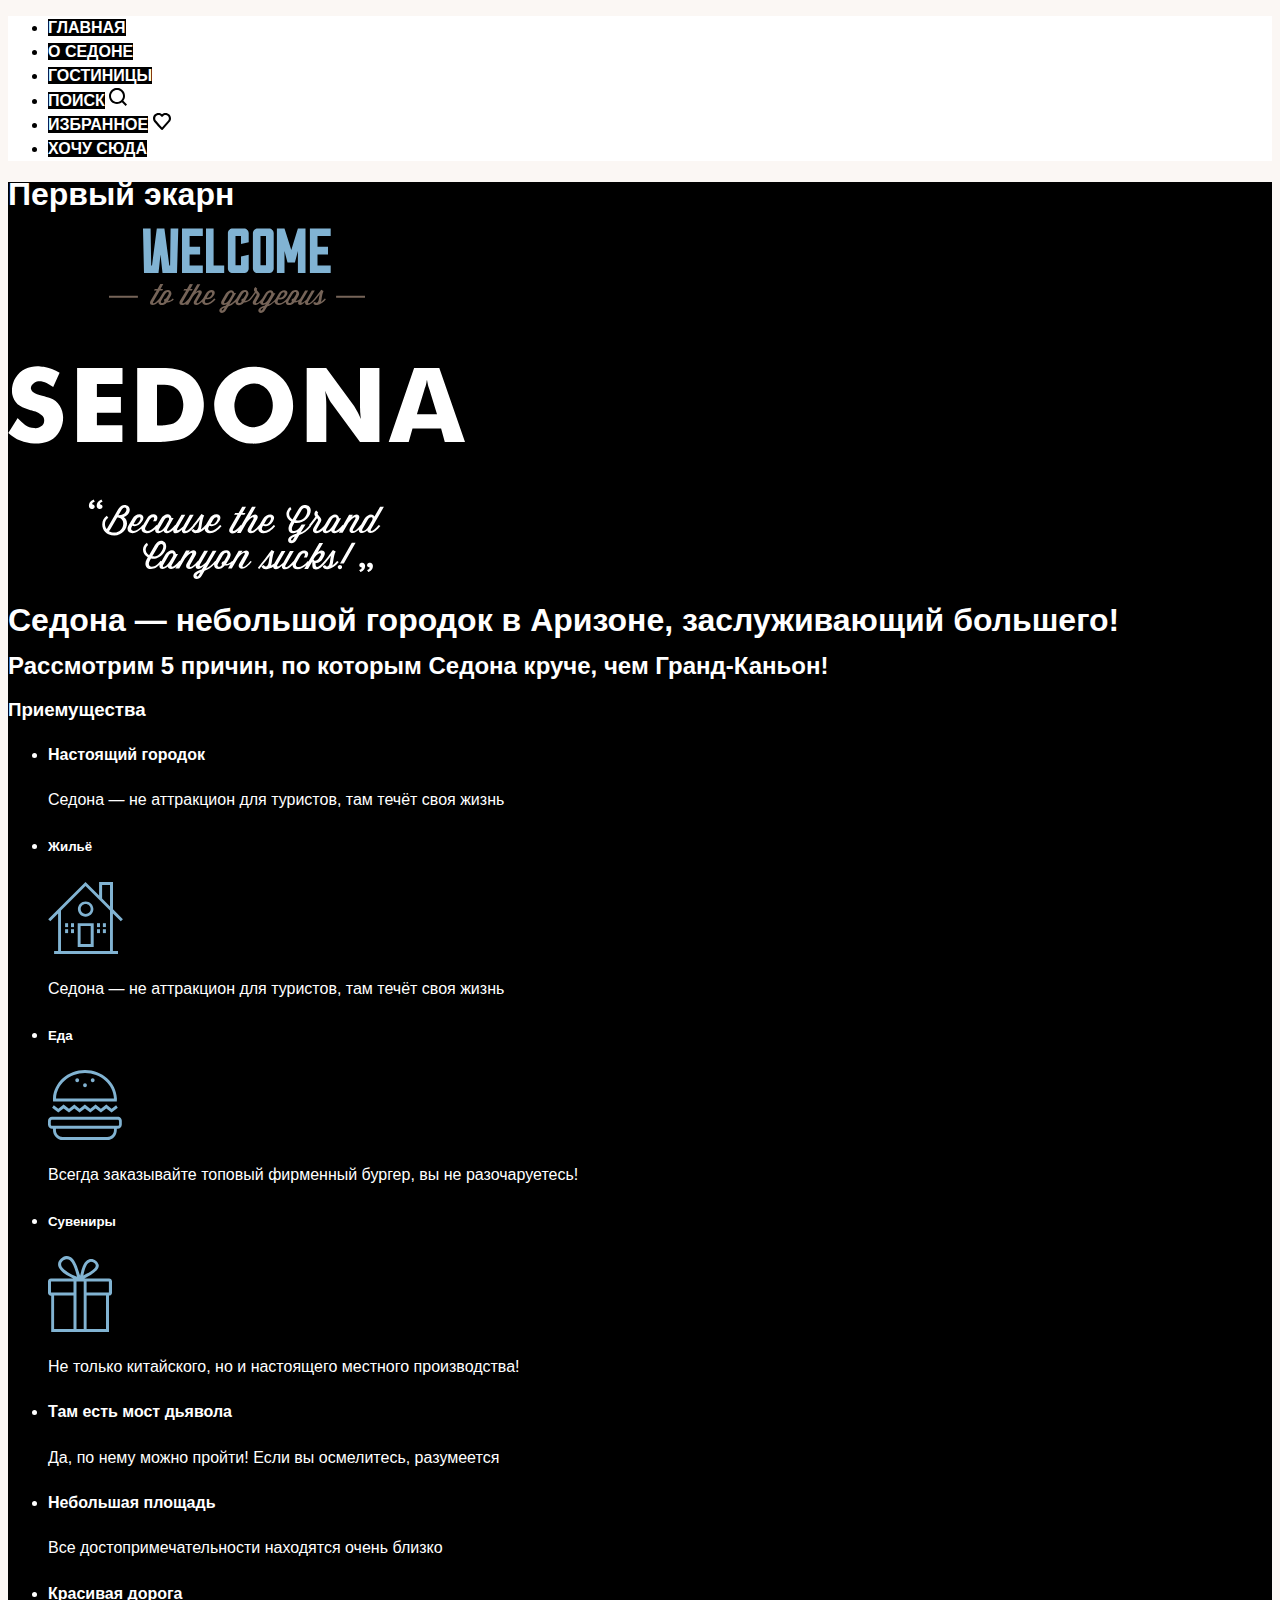
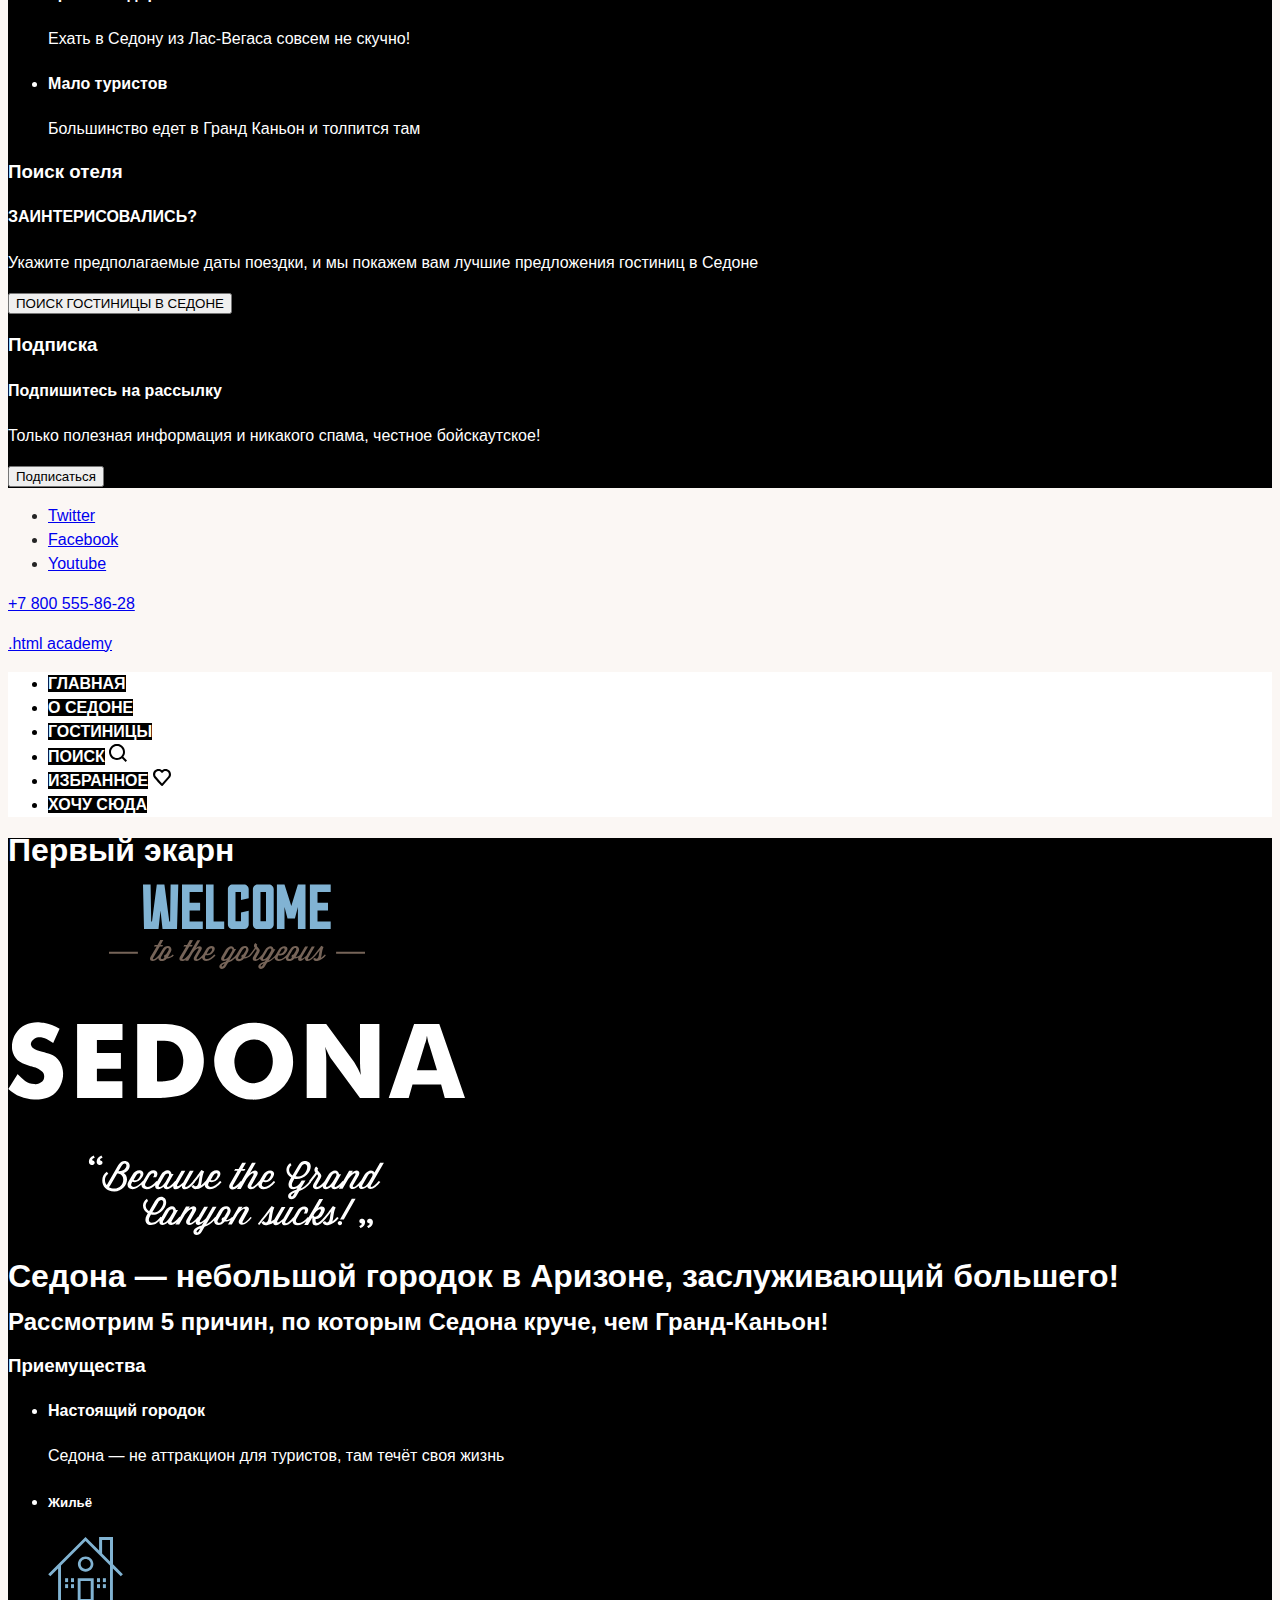
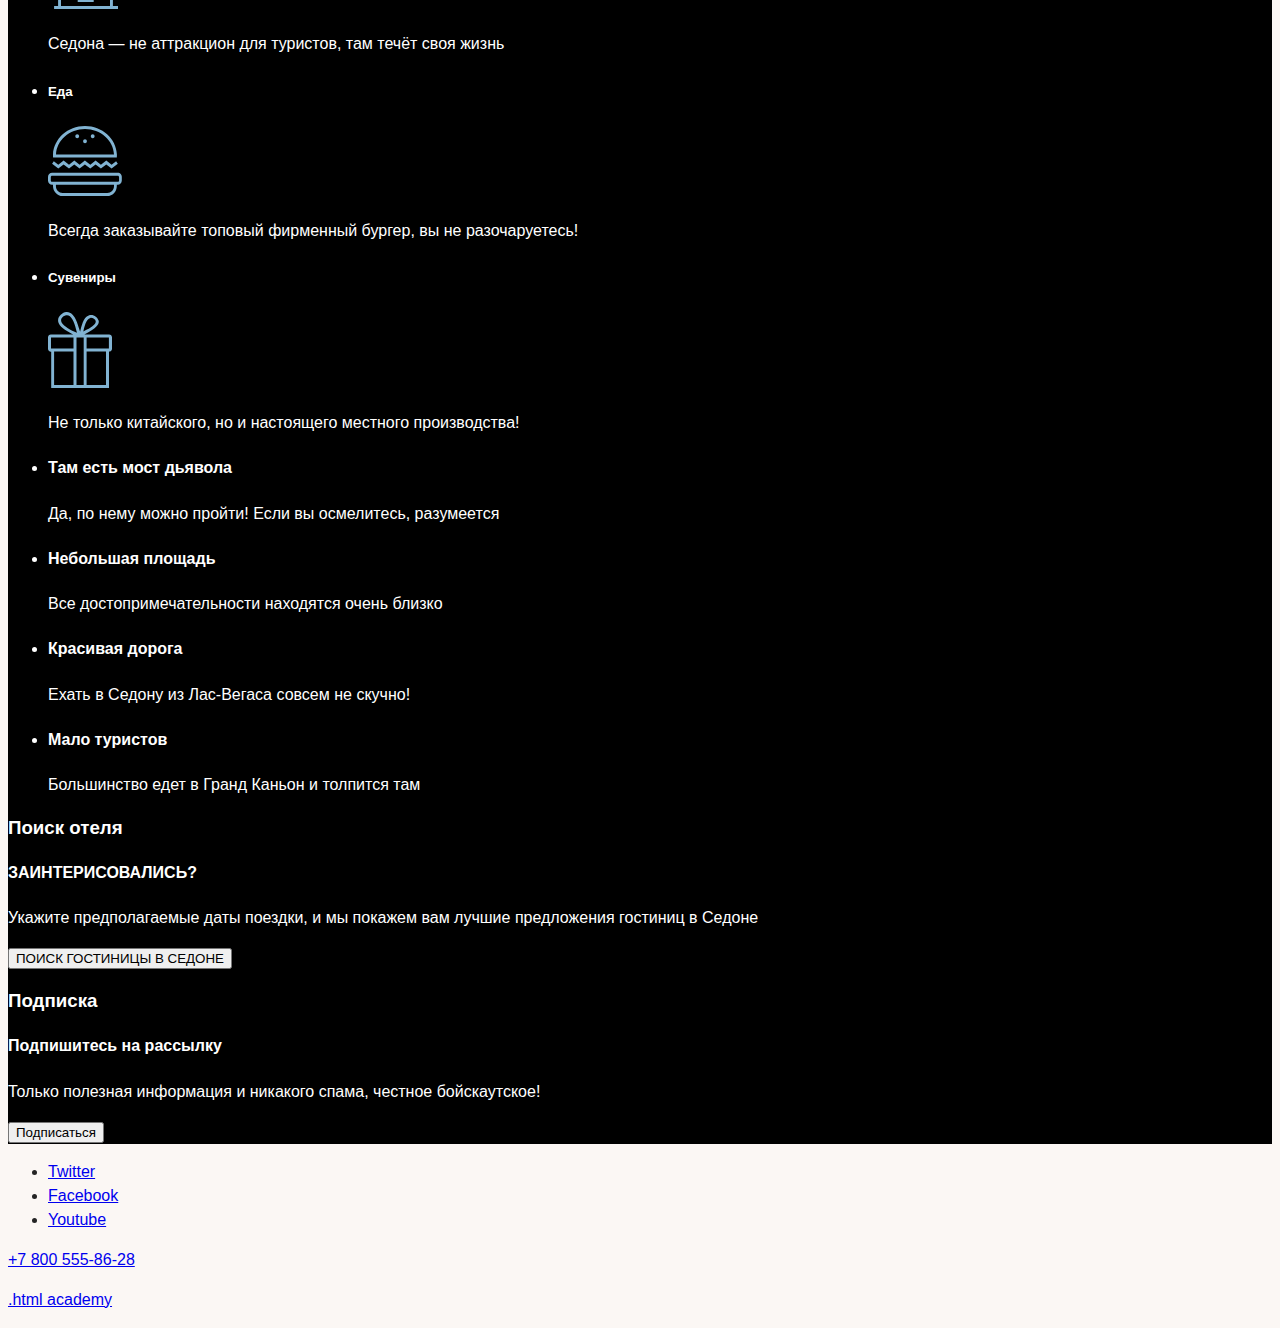
==== commit 09a9ee94: "Merge branch 'master' of https://github.com/rashid79/31357-sedona-32" ====
--- a/index.html
+++ b/index.html
@@ -2,155 +2,251 @@
 <html lang="ru">
 
   <head>
-	<meta charset="utf-8">
-	<title>Седона - лучшее место для отдыха</title>
-	<link rel="stylesheet" href="styles/styles.css">
+    <meta charset="utf-8">
+    <title>Седона - лучшее место для отдыха</title>
+    <link rel="stylesheet" href="styles/styles.css">
   </head>
   
+  
   <body>
-	<header class="page-header">
-	  <nav class="navigation">
-		<ul class="navigation list">
-		  <li class="navigation-item">
-			<a class="navigation-link" href="index.html">Главная</a>
-		  </li>
-		  <li class="navigation-item">
-			<a class="navigation-link" href="about-sedona.html">О Седоне</a>
-		  </li>
-		  <li class="navigation-item">
-			<a class="navigation-link" href="catalog.html">Гостиницы</a>
-		  </li>
-		</ul>
-		
-		  <a class="main-header-logo">
-			<img src="img/sedona-header-logo.svg" width="138" height="70" alt="Логотип сайта городка Седона">
-		  </a>
+    <header class="page-header">
+      <nav class="navigation">
+        <ul class="navigation list">
+          <li class="navigation-item">
+            <a class="navigation-link" href="index.html">Главная</a>
+          </li>
+          <li class="navigation-item">
+            <a class="navigation-link" href="about-sedona.html">О Седоне</a>
+          </li>
+          <li class="navigation-item">
+            <a class="navigation-link" href="catalog.html">Гостиницы</a>
+          </li>
+          <li class="navigation-item">
+            <a class="navigation-link" href="#">Поиск</a>
+            <img class="icon" src="img/search-icon.svg" width="18" height="18" alt="search-icon">
+          </li>
+          <li class="navigation-item">
+            <a class="navigation-link" href="#">Избранное</a>
+            <img class="icon" src="img/heart-icon.svg" width="18" height="17" alt="heart-icon">
+          </li>
+          <li class="navigation-item">
+            <a class="navigation-link" href="#">Хочу сюда</a>
+          </li>
+        </ul>
+      </nav>
+    </header>
 
-		<ul class="navigation-list navigation-user">
-		  <li class="navigation-item">
-			<a class="navigation-link" href="#">
-			  <span class="visually-hidden">Поиск</span>
-			  <img class="icon" src="img/search-icon.svg" width="18" height="18" alt="search-icon">
-		    </a>
-		  </li>
-		  <li class="navigation-item">
-			<a class="navigation-link" href="#">
-			  <span class="visually-hidden">Избранное</span>
-			  <img class="icon" src="img/heart-icon.svg" width="18" height="17" alt="heart-icon">
-		    </a>
-		  </li>
-		  <li class="navigation-item">
-			<a class="navigation-link" href="#">Хочу сюда</a>
-		  </li>
-		</ul>
-	  </nav>
-	</header>
-
-	<main class="main-index">
-	  <h1 class="visually-hidden">Первый экран</h1>
-	   <img class="logo" src="img/sedona-welcome-logo.svg" width="458" height="352" alt="sedona-welcome-logo">
-	  <h1>Седона — небольшой городок в Аризоне, заслуживающий большего!</h1>
-	   <h2>Рассмотрим 5 причин, по которым Седона круче, чем Гранд-Каньон!</h2>
-	  <section class="advantages">
-		<h3 class="visually-hidden">Приемущества</h3>
-		<ul class="advantages-list">
-		  <li class="advantages-item">
-			<h4 class="advantages-title">Настоящий городок</h4>
-			<p class="advantages-number">-№1-</p>
-			<p class="advantages-description">Седона — не аттракцион для туристов, там течёт своя жизнь</p>
-			<img class="advantages-picture-01" src="img/advantage-pic-01.jpg" width="800" height="384" alt="advantage-pic-01">
-		  </li>
-		  <li class="advantages-item">
-			<h5 class="advantages-title">Жильё</h5>
-			<img class="icon" src="img/agvantage-house-icon.svg" alt="agvantage-house">
-			<p class="advantages-description">Седона — не аттракцион для туристов, там течёт своя жизнь</p>
-		  </li>
-		  <li class="advantages-item">
-			<h5 class="advantages-title">Еда</h5>
-			<img class="icon" src="img/advantage-food-icon.svg" alt="advantage-food">
-			<p class="advantages-description">Всегда заказывайте топовый фирменный бургер, вы не разочаруетесь!</p>
-		  </li>
-		  <li class="advantages-item">
-			<h5 class="advantages-title">Сувениры</h5>
-			<img class="icon" src="img/advantage-gift-icon.svg" alt="advantage-gift">
-			<p class="advantages-description">Не только китайского, но и настоящего местного производства!</p>
-		  </li>
-		  <li class="advantages-item">
-			<h4 class="advantages-title">Там есть мост дьявола</h4>
-			<p class="advantages-number">-№2-</p>
-			<p class="advantages-description">Да, по нему можно пройти! Если вы осмелитесь, разумеется</p>
-			<img class="advantages-picture-01" src="img/advantage-pic-02.jpg" width="800" height="384" alt="advantage-pic-02">
-		  </li>
-		  <li class="advantages-item">
-			<h4 class="advantages-title">Небольшая площадь</h4>
-			<p class="advantages-number">-№3-</p>
-			<p class="advantages-description">Все достопримечательности находятся очень близко</p>
-		  </li>
-		  <li class="advantages-item">
-			<h4 class="advantages-title">Красивая дорога</h4>
-			<p class="advantages-number">-№4-</p>
-			<p class="advantages-description">Ехать в Седону из Лас-Вегаса совсем не скучно!</p>
-		  </li>
-		  <li class="advantages-item">
-			<h4 class="advantages-title">Мало туристов</h4>
-			<p class="advantages-number">-№5-</p>
-			<p class="advantages-description">Большинство едет в Гранд Каньон и толпится там</p>
-		  </li>
-		</ul>
-	  </section>
-
-	  <section class="search-hotels">
-		<h3 class="visually-hidden">Поиск отеля</h3>
-		<h4 class="search-title">ЗАИНТЕРИСОВАЛИСЬ?</h4>
-		<p class="search-description">Укажите предполагаемые даты поездки, и мы покажем вам лучшие предложения гостиниц в Седоне</p>
-		<form>
-		  <button class="button" type="search">ПОИСК ГОСТИНИЦЫ В СЕДОНЕ</button>
-		</form>
-	  </section>
-
-	  <section class="subscribe">
-		<h3 class="visually-hidden">Подписка</h3>
-		<h4 class="subscribe-title">Подпишитесь на рассылку</h4>
-		<p class="subscribe-description">Только полезная информация и никакого спама, честное бойскаутское!</p>
-		  <form class="newsletter-form" action="https://echo.htmlacademy.ru/" method="post">
-			 <p class="newsletter-email">
-			   <label class="visually-hidden" for="newsletter-email" id="newsletter-email" required></label>
-			     <input class="field" placeholder="email@example.com" type="email" name="newsletter-email" id="newsletter-email" required>
-			   <img class="subscribe-fon" src="img/subscribe-pic.jpg" width="1200" height="411" alt="subscribe-picture">
-			 </p>
-			  <button class="button newsletter-button" type="submit">
-				<span class="visually-hidden">Подписаться</span>
-			  </button>
-		  </form>
-	  </section>
-	</main>
-	
-	<footer class="page-footer">
-	  <section class="footer-social">
-		<ul class="footer-social-list">
-		  <li class="footer-social-item">
-			<a class="button" href="https://twitter.com/htmlacademy_ru">
-			  <span class="visually-hidden">Twitter</span>
-			  <img class="icon" src="img/twitter-logo.svg" width="18" height="15" alt="Twitter-logo">
-			</a>
-		  </li>
-		  <li class="footer-social-item">
-			<a class="button" href="https://www.facebook.com/htmlacademy">
-			  <span class="visually-hidden">Facebook</span>
-			  <img class="icon" src="img/facebook-logo.svg" width="10" height="18" alt="Facebook-logo">
-			</a>
-		  </li>
-		  <li class="footer-social-item">
-			<a class="button" href="https://www.youtube.com/c/HTMLAcademyRUS">
-			  <span class="visually-hidden">Youtube</span>
-			  <img class="icon" src="img/youtube-logo.svg" width="20" height="16" alt="Youtube-logo">
-			</a>
-		  </li>
-		</ul>
-		<a class="footer-contacts-address-phone" href="tel:+78005558628">+7 800 555-86-28</a>
-		<p class="about-text"> <a class="htmlacademy-link" href="https://htmlacademy.ru/">.html academy</a></p>
-	  </section>
-	</footer>
-	
+    <main class="main-index">
+      <h1 class="visually-hidden">Первый экарн</h1>
+       <img class="logo" src="img/sedona-welcome-logo.svg" width="458" height="352" alt="sedona-welcome-logo">
+      <h1>Седона — небольшой городок в Аризоне, заслуживающий большего!</h1>
+       <h2>Рассмотрим 5 причин, по которым Седона круче, чем Гранд-Каньон!</h2>
+      <section class="advantages">
+        <h3 class="visually-hidden">Приемущества</h3>
+        <ul class="advantages-list">
+          <li class="advantages-item">
+            <h4 class="advantages-title">Настоящий городок</h4>
+            <p class="advantages-description">Седона — не аттракцион для туристов, там течёт своя жизнь</p>
+          </li>
+          <li class="advantages-item">
+            <h5 class="advantages-title">Жильё</h5>
+            <img class="logo" src="img/agvantage-house-icon.svg" alt="agvantage-house">
+            <p class="advantages-description">Седона — не аттракцион для туристов, там течёт своя жизнь</p>
+          </li>
+          <li class="advantages-item">
+            <h5 class="advantages-title">Еда</h5>
+            <img class="logo" src="img/advantage-food-icon.svg" alt="advantage-food">
+            <p class="advantages-description">Всегда заказывайте топовый фирменный бургер, вы не разочаруетесь!</p>
+          </li>
+          <li class="advantages-item">
+            <h5 class="advantages-title">Сувениры</h5>
+            <img class="logo" src="img/advantage-gift-icon.svg" alt="advantage-gift">
+            <p class="advantages-description">Не только китайского, но и настоящего местного производства!</p>
+          </li>
+          <li class="advantages-item">
+            <h4 class="advantages-title">Там есть мост дьявола</h4>
+            <p class="advantages-description">Да, по нему можно пройти! Если вы осмелитесь, разумеется</p>
+          </li>
+          <li class="advantages-item">
+            <h4 class="advantages-title">Небольшая площадь</h4>
+            <p class="advantages-description">Все достопримечательности находятся очень близко</p>
+          </li>
+          <li class="advantages-item">
+            <h4 class="advantages-title">Красивая дорога</h4>
+            <p class="advantages-description">Ехать в Седону из Лас-Вегаса совсем не скучно!</p>
+          </li>
+          <li class="advantages-item">
+            <h4 class="advantages-title">Мало туристов</h4>
+            <p class="advantages-description">Большинство едет в Гранд Каньон и толпится там</p>
+          </li>
+        </ul>
+      </section>
+      <section class="search-hotels">
+        <h3 class="visually-hidden">Поиск отеля</h3>
+        <h4 class="search-title">ЗАИНТЕРИСОВАЛИСЬ?</h4>
+        <p class="search-description">Укажите предполагаемые даты поездки, и мы покажем вам лучшие предложения гостиниц в Седоне</p>
+        <form>
+          <button class="button" type="search">ПОИСК ГОСТИНИЦЫ В СЕДОНЕ</button>
+        </form>
+      </section>
+      <section class="subscribe">
+        <h3 class="visually-hidden">Подписка</h3>
+        <h4 class="subscribe-title">Подпишитесь на рассылку</h4>
+        <p class="subscribe-description">Только полезная информация и никакого спама, честное бойскаутское!</p>
+        <form class="newsletter-form" action="https://echo.htmlacademy.ru/" method="post">
+        <p class="newsletter-email">
+          <label class="visually-hidden" for="newsletter-email" id="newsletter-email" required></label>
+        </p>
+        <button class="button newsletter-button" type="submit">Подписаться</button>
+      </form>
+      </section>
+    </main>
+    
+    <footer class="page-footer">
+      <section class="footer-social">
+        <ul class="footer-social-list">
+          <li class="footer-social-item">
+            <a class="button" href="#">
+              <span class="visually-hidden">Twitter</span>
+            </a>
+          </li>
+          <li class="footer-social-item">
+            <a class="button" href="#">
+              <span class="visually-hidden">Facebook</span>
+            </a>
+          </li>
+          <li class="footer-social-item">
+            <a class="button" href="#">
+              <span class="visually-hidden">Youtube</span>
+            </a>
+          </li>
+        </ul>
+        <a class="footer-contacts-address-phone" href="tel:+78005558628">+7 800 555-86-28</a>
+        <p class="about-text"> <a class="htmlacademy-link" href="https://htmlacademy.ru/">.html academy</a></p>
+      </section>
+    </footer>
   </body>
 </html>
+
+   <head>
+      <meta charset="utf-8">
+      <title>Седона - лучшее место для отдыха</title>
+      <link rel="stylesheet" href="styles/styles.css">
+   </head>
+   <body>
+      <header class="page-header">
+         <nav class="navigation">
+            <ul class="navigation list">
+               <li class="navigation-item">
+                  <a class="navigation-link" href="index.html">Главная</a>
+               </li>
+               <li class="navigation-item">
+                  <a class="navigation-link" href="about-sedona.html">О Седоне</a>
+               </li>
+               <li class="navigation-item">
+                  <a class="navigation-link" href="catalog.html">Гостиницы</a>
+               </li>
+               <li class="navigation-item">
+                  <a class="navigation-link" href="#">Поиск</a>
+                  <img class="icon" src="img/search-icon.svg" width="18" height="18" alt="search-icon">
+               </li>
+               <li class="navigation-item">
+                  <a class="navigation-link" href="#">Избранное</a>
+                  <img class="icon" src="img/heart-icon.svg" width="18" height="17" alt="heart-icon">
+               </li>
+               <li class="navigation-item">
+                  <a class="navigation-link" href="#">Хочу сюда</a>
+               </li>
+            </ul>
+         </nav>
+      </header>
+      <main class="main-index">
+         <h1 class="visually-hidden">Первый экарн</h1>
+         <img class="logo" src="img/sedona-welcome-logo.svg" width="458" height="352" alt="sedona-welcome-logo">
+         <h1>Седона — небольшой городок в Аризоне, заслуживающий большего!</h1>
+         <h2>Рассмотрим 5 причин, по которым Седона круче, чем Гранд-Каньон!</h2>
+         <section class="advantages">
+            <h3 class="visually-hidden">Приемущества</h3>
+            <ul class="advantages-list">
+               <li class="advantages-item">
+                  <h4 class="advantages-title">Настоящий городок</h4>
+                  <p class="advantages-description">Седона — не аттракцион для туристов, там течёт своя жизнь</p>
+               </li>
+               <li class="advantages-item">
+                  <h5 class="advantages-title">Жильё</h5>
+                  <img class="logo" src="img/agvantage-house-icon.svg" alt="agvantage-house">
+                  <p class="advantages-description">Седона — не аттракцион для туристов, там течёт своя жизнь</p>
+               </li>
+               <li class="advantages-item">
+                  <h5 class="advantages-title">Еда</h5>
+                  <img class="logo" src="img/advantage-food-icon.svg" alt="advantage-food">
+                  <p class="advantages-description">Всегда заказывайте топовый фирменный бургер, вы не разочаруетесь!</p>
+               </li>
+               <li class="advantages-item">
+                  <h5 class="advantages-title">Сувениры</h5>
+                  <img class="logo" src="img/advantage-gift-icon.svg" alt="advantage-gift">
+                  <p class="advantages-description">Не только китайского, но и настоящего местного производства!</p>
+               </li>
+               <li class="advantages-item">
+                  <h4 class="advantages-title">Там есть мост дьявола</h4>
+                  <p class="advantages-description">Да, по нему можно пройти! Если вы осмелитесь, разумеется</p>
+               </li>
+               <li class="advantages-item">
+                  <h4 class="advantages-title">Небольшая площадь</h4>
+                  <p class="advantages-description">Все достопримечательности находятся очень близко</p>
+               </li>
+               <li class="advantages-item">
+                  <h4 class="advantages-title">Красивая дорога</h4>
+                  <p class="advantages-description">Ехать в Седону из Лас-Вегаса совсем не скучно!</p>
+               </li>
+               <li class="advantages-item">
+                  <h4 class="advantages-title">Мало туристов</h4>
+                  <p class="advantages-description">Большинство едет в Гранд Каньон и толпится там</p>
+               </li>
+            </ul>
+         </section>
+         <section class="search-hotels">
+            <h3 class="visually-hidden">Поиск отеля</h3>
+            <h4 class="search-title">ЗАИНТЕРИСОВАЛИСЬ?</h4>
+            <p class="search-description">Укажите предполагаемые даты поездки, и мы покажем вам лучшие предложения гостиниц в Седоне</p>
+            <form>
+               <button class="button" type="search">ПОИСК ГОСТИНИЦЫ В СЕДОНЕ</button>
+            </form>
+         </section>
+         <section class="subscribe">
+            <h3 class="visually-hidden">Подписка</h3>
+            <h4 class="subscribe-title">Подпишитесь на рассылку</h4>
+            <p class="subscribe-description">Только полезная информация и никакого спама, честное бойскаутское!</p>
+            <form class="newsletter-form" action="https://echo.htmlacademy.ru/" method="post">
+               <p class="newsletter-email">
+                  <label class="visually-hidden" for="newsletter-email" id="newsletter-email" required></label>
+               </p>
+               <button class="button newsletter-button" type="submit">Подписаться</button>
+            </form>
+         </section>
+      </main>
+      <footer class="page-footer">
+         <section class="footer-social">
+            <ul class="footer-social-list">
+               <li class="footer-social-item">
+                  <a class="button" href="img/twitter-logo.svg" alt="twitter-logo">
+                  <span class="visually-hidden">Twitter</span>
+                  </a>
+               </li>
+               <li class="footer-social-item">
+                  <a class="button" href="img/facebook-logo.svg" alt="facebook-logo">
+                  <span class="visually-hidden">Facebook</span>
+                  </a>
+               </li>
+               <li class="footer-social-item">
+                  <a class="button" href="img/youtube-logo.svg" alt="youtube-logo">
+                  <span class="visually-hidden">Youtube</span>
+                  </a>
+               </li>
+            </ul>
+            <a class="footer-contacts-address-phone" href="tel:+78005558628">+7 800 555-86-28</a>
+            <p class="about-text"> <a class="htmlacademy-link" href="https://htmlacademy.ru/">.html academy</a></p>
+         </section>
+      </footer>
+   </body>
+</html>
--- a/styles/styles.css
+++ b/styles/styles.css
@@ -1,48 +1,48 @@
 @font-face {
-  font-family: "PT Sans";
-  font-style: normal;
-  font-weight: 400;
-  src: url("fonts/pt-sans-regular.woff2") format("woff2");
-  font-display: swap;
-}
+    font-family: "PT Sans";
+    font-style: normal;
+    font-weight: 400;
+    src: url("fonts/pt-sans-regular.woff2") format("woff2");
+    font-display: swap;
+  }
   
-@font-face {
-  font-family: "PT Sans";
-  font-style: normal;
-  font-weight: 700;
-  src: url("fonts/pt-sans-bold.woff2") format("woff2");
-  font-display: swap;
-}
+  @font-face {
+    font-family: "PT Sans";
+    font-style: normal;
+    font-weight: 700;
+    src: url("fonts/pt-sans-bold.woff2") format("woff2");
+    font-display: swap;
+  }
 
-body {
-  font-family: "PT Sans", sans-serif;
-  font-size: 16px;
-  line-height: 24px;
-  color: #242424;
-  background-color: #FBF7F4;
-}
+    body {
+        font-family: "PT Sans", sans-serif;
+        font-size: 16px;
+        line-height: 24px;
+        color: #242424;
+        background-color: #FBF7F4;
+      }
 
-.page-header {
-  color: #000000;
-  background: #FFFFFF;
-}
+      .page-header {
+        color: #000000;
+        background: #FFFFFF;
+      }
 
-.navigation-link {
-  font-family: "PT Sans", sans-serif;
-  line-height: 22px;
-  font-weight: 700;
-  text-align: center;
-  color: #FFFFFF;
-  background-color: #000000;
-  text-decoration: none;
-  text-transform: uppercase;
-}
+      .navigation-link {
+        font-family: "PT Sans", sans-serif;
+        line-height: 22px;
+        font-weight: 700;
+        text-align: center;
+        color: #FFFFFF;
+        background-color: #000000;
+        text-decoration: none;
+        text-transform: uppercase;
+      }
 
-.main-index {
-  color: #FFFFFF;
-  background-color: #000000;
-  background-image: url("img/sedona-index-background.jpg");
-  background-size: 100% auto;
-  background-repeat: no-repeat;
-}
+      .main-index {
+        color: #FFFFFF;
+        background-color: #000000;
+        background-image: url("img/sedona-index-background.jpg");
+          background-size: 100% auto;
+        background-repeat: no-repeat;
+      }
 
--- a/styles/styles.css
+++ b/styles/styles.css
@@ -1,48 +1,48 @@
 @font-face {
-  font-family: "PT Sans";
-  font-style: normal;
-  font-weight: 400;
-  src: url("fonts/pt-sans-regular.woff2") format("woff2");
-  font-display: swap;
-}
+    font-family: "PT Sans";
+    font-style: normal;
+    font-weight: 400;
+    src: url("fonts/pt-sans-regular.woff2") format("woff2");
+    font-display: swap;
+  }
   
-@font-face {
-  font-family: "PT Sans";
-  font-style: normal;
-  font-weight: 700;
-  src: url("fonts/pt-sans-bold.woff2") format("woff2");
-  font-display: swap;
-}
+  @font-face {
+    font-family: "PT Sans";
+    font-style: normal;
+    font-weight: 700;
+    src: url("fonts/pt-sans-bold.woff2") format("woff2");
+    font-display: swap;
+  }
 
-body {
-  font-family: "PT Sans", sans-serif;
-  font-size: 16px;
-  line-height: 24px;
-  color: #242424;
-  background-color: #FBF7F4;
-}
+    body {
+        font-family: "PT Sans", sans-serif;
+        font-size: 16px;
+        line-height: 24px;
+        color: #242424;
+        background-color: #FBF7F4;
+      }
 
-.page-header {
-  color: #000000;
-  background: #FFFFFF;
-}
+      .page-header {
+        color: #000000;
+        background: #FFFFFF;
+      }
 
-.navigation-link {
-  font-family: "PT Sans", sans-serif;
-  line-height: 22px;
-  font-weight: 700;
-  text-align: center;
-  color: #FFFFFF;
-  background-color: #000000;
-  text-decoration: none;
-  text-transform: uppercase;
-}
+      .navigation-link {
+        font-family: "PT Sans", sans-serif;
+        line-height: 22px;
+        font-weight: 700;
+        text-align: center;
+        color: #FFFFFF;
+        background-color: #000000;
+        text-decoration: none;
+        text-transform: uppercase;
+      }
 
-.main-index {
-  color: #FFFFFF;
-  background-color: #000000;
-  background-image: url("img/sedona-index-background.jpg");
-  background-size: 100% auto;
-  background-repeat: no-repeat;
-}
+      .main-index {
+        color: #FFFFFF;
+        background-color: #000000;
+        background-image: url("img/sedona-index-background.jpg");
+          background-size: 100% auto;
+        background-repeat: no-repeat;
+      }
 
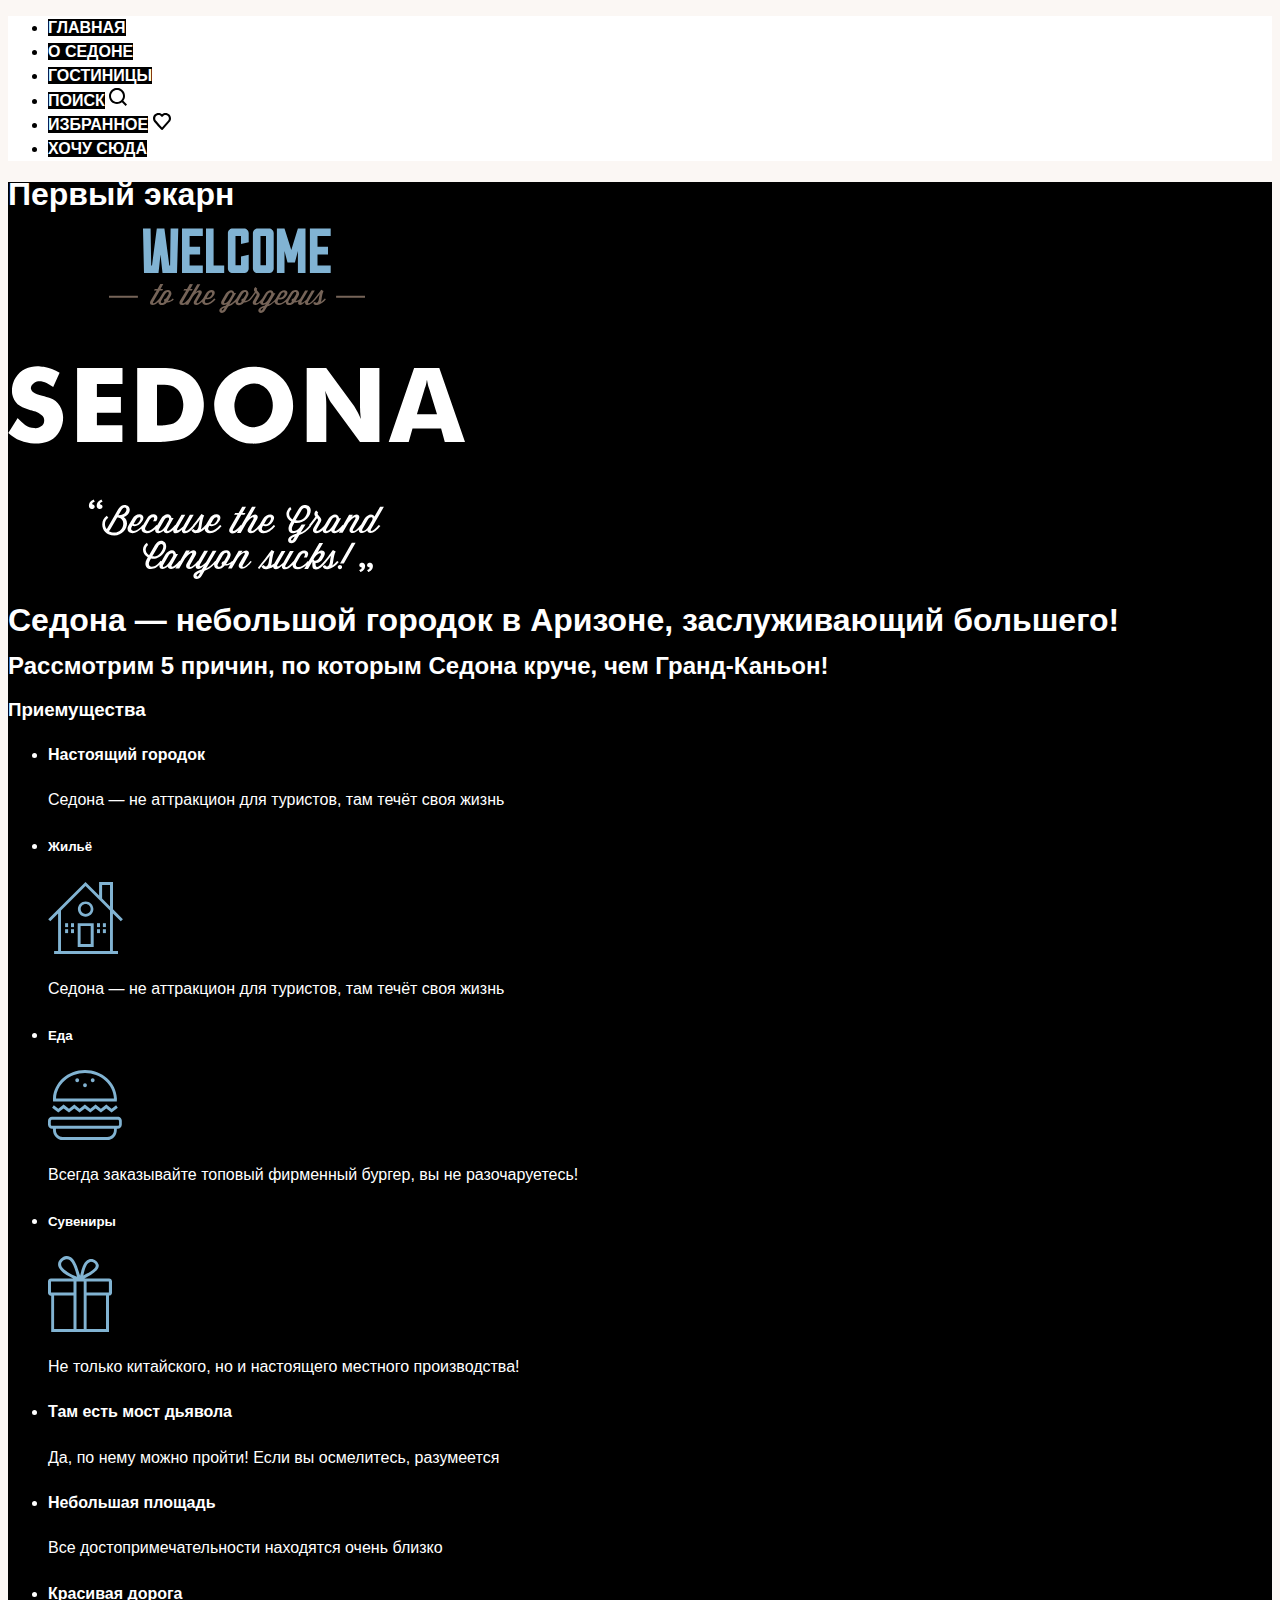
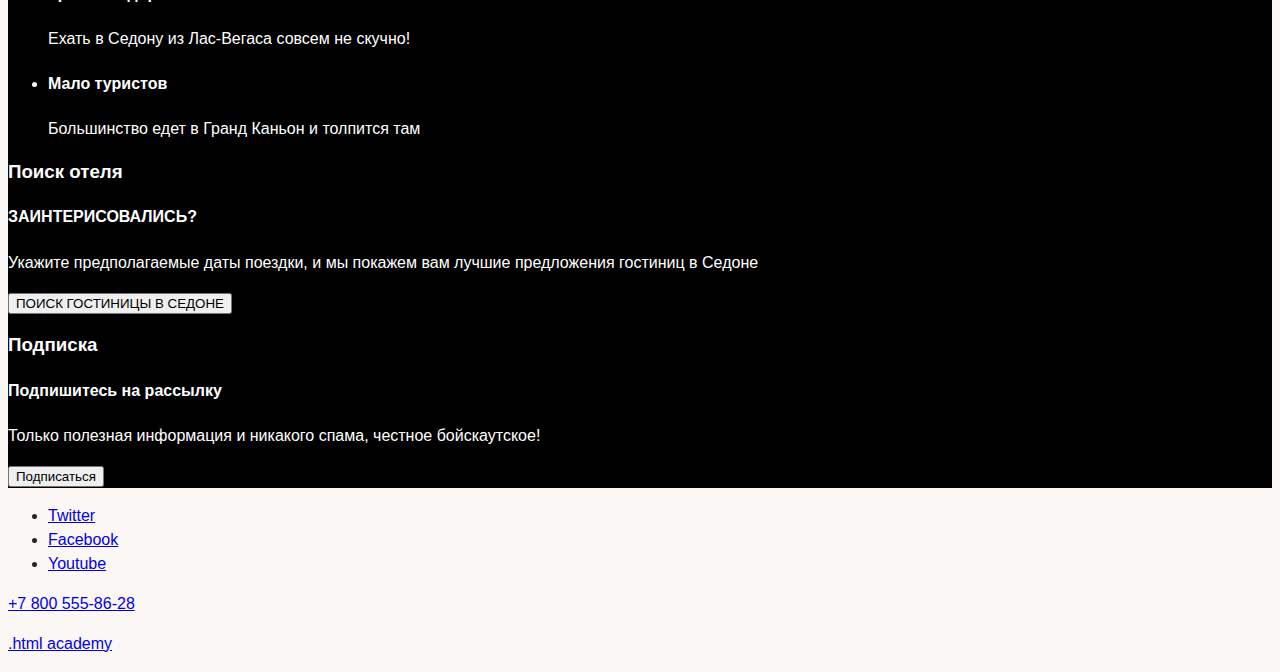
==== commit 83a6aeca: "Со свежим кодом" ====
--- a/index.html
+++ b/index.html
@@ -6,7 +6,6 @@
     <title>Седона - лучшее место для отдыха</title>
     <link rel="stylesheet" href="styles/styles.css">
   </head>
-  
   
   <body>
     <header class="page-header">
@@ -127,126 +126,3 @@
     </footer>
   </body>
 </html>
-
-   <head>
-      <meta charset="utf-8">
-      <title>Седона - лучшее место для отдыха</title>
-      <link rel="stylesheet" href="styles/styles.css">
-   </head>
-   <body>
-      <header class="page-header">
-         <nav class="navigation">
-            <ul class="navigation list">
-               <li class="navigation-item">
-                  <a class="navigation-link" href="index.html">Главная</a>
-               </li>
-               <li class="navigation-item">
-                  <a class="navigation-link" href="about-sedona.html">О Седоне</a>
-               </li>
-               <li class="navigation-item">
-                  <a class="navigation-link" href="catalog.html">Гостиницы</a>
-               </li>
-               <li class="navigation-item">
-                  <a class="navigation-link" href="#">Поиск</a>
-                  <img class="icon" src="img/search-icon.svg" width="18" height="18" alt="search-icon">
-               </li>
-               <li class="navigation-item">
-                  <a class="navigation-link" href="#">Избранное</a>
-                  <img class="icon" src="img/heart-icon.svg" width="18" height="17" alt="heart-icon">
-               </li>
-               <li class="navigation-item">
-                  <a class="navigation-link" href="#">Хочу сюда</a>
-               </li>
-            </ul>
-         </nav>
-      </header>
-      <main class="main-index">
-         <h1 class="visually-hidden">Первый экарн</h1>
-         <img class="logo" src="img/sedona-welcome-logo.svg" width="458" height="352" alt="sedona-welcome-logo">
-         <h1>Седона — небольшой городок в Аризоне, заслуживающий большего!</h1>
-         <h2>Рассмотрим 5 причин, по которым Седона круче, чем Гранд-Каньон!</h2>
-         <section class="advantages">
-            <h3 class="visually-hidden">Приемущества</h3>
-            <ul class="advantages-list">
-               <li class="advantages-item">
-                  <h4 class="advantages-title">Настоящий городок</h4>
-                  <p class="advantages-description">Седона — не аттракцион для туристов, там течёт своя жизнь</p>
-               </li>
-               <li class="advantages-item">
-                  <h5 class="advantages-title">Жильё</h5>
-                  <img class="logo" src="img/agvantage-house-icon.svg" alt="agvantage-house">
-                  <p class="advantages-description">Седона — не аттракцион для туристов, там течёт своя жизнь</p>
-               </li>
-               <li class="advantages-item">
-                  <h5 class="advantages-title">Еда</h5>
-                  <img class="logo" src="img/advantage-food-icon.svg" alt="advantage-food">
-                  <p class="advantages-description">Всегда заказывайте топовый фирменный бургер, вы не разочаруетесь!</p>
-               </li>
-               <li class="advantages-item">
-                  <h5 class="advantages-title">Сувениры</h5>
-                  <img class="logo" src="img/advantage-gift-icon.svg" alt="advantage-gift">
-                  <p class="advantages-description">Не только китайского, но и настоящего местного производства!</p>
-               </li>
-               <li class="advantages-item">
-                  <h4 class="advantages-title">Там есть мост дьявола</h4>
-                  <p class="advantages-description">Да, по нему можно пройти! Если вы осмелитесь, разумеется</p>
-               </li>
-               <li class="advantages-item">
-                  <h4 class="advantages-title">Небольшая площадь</h4>
-                  <p class="advantages-description">Все достопримечательности находятся очень близко</p>
-               </li>
-               <li class="advantages-item">
-                  <h4 class="advantages-title">Красивая дорога</h4>
-                  <p class="advantages-description">Ехать в Седону из Лас-Вегаса совсем не скучно!</p>
-               </li>
-               <li class="advantages-item">
-                  <h4 class="advantages-title">Мало туристов</h4>
-                  <p class="advantages-description">Большинство едет в Гранд Каньон и толпится там</p>
-               </li>
-            </ul>
-         </section>
-         <section class="search-hotels">
-            <h3 class="visually-hidden">Поиск отеля</h3>
-            <h4 class="search-title">ЗАИНТЕРИСОВАЛИСЬ?</h4>
-            <p class="search-description">Укажите предполагаемые даты поездки, и мы покажем вам лучшие предложения гостиниц в Седоне</p>
-            <form>
-               <button class="button" type="search">ПОИСК ГОСТИНИЦЫ В СЕДОНЕ</button>
-            </form>
-         </section>
-         <section class="subscribe">
-            <h3 class="visually-hidden">Подписка</h3>
-            <h4 class="subscribe-title">Подпишитесь на рассылку</h4>
-            <p class="subscribe-description">Только полезная информация и никакого спама, честное бойскаутское!</p>
-            <form class="newsletter-form" action="https://echo.htmlacademy.ru/" method="post">
-               <p class="newsletter-email">
-                  <label class="visually-hidden" for="newsletter-email" id="newsletter-email" required></label>
-               </p>
-               <button class="button newsletter-button" type="submit">Подписаться</button>
-            </form>
-         </section>
-      </main>
-      <footer class="page-footer">
-         <section class="footer-social">
-            <ul class="footer-social-list">
-               <li class="footer-social-item">
-                  <a class="button" href="img/twitter-logo.svg" alt="twitter-logo">
-                  <span class="visually-hidden">Twitter</span>
-                  </a>
-               </li>
-               <li class="footer-social-item">
-                  <a class="button" href="img/facebook-logo.svg" alt="facebook-logo">
-                  <span class="visually-hidden">Facebook</span>
-                  </a>
-               </li>
-               <li class="footer-social-item">
-                  <a class="button" href="img/youtube-logo.svg" alt="youtube-logo">
-                  <span class="visually-hidden">Youtube</span>
-                  </a>
-               </li>
-            </ul>
-            <a class="footer-contacts-address-phone" href="tel:+78005558628">+7 800 555-86-28</a>
-            <p class="about-text"> <a class="htmlacademy-link" href="https://htmlacademy.ru/">.html academy</a></p>
-         </section>
-      </footer>
-   </body>
-</html>
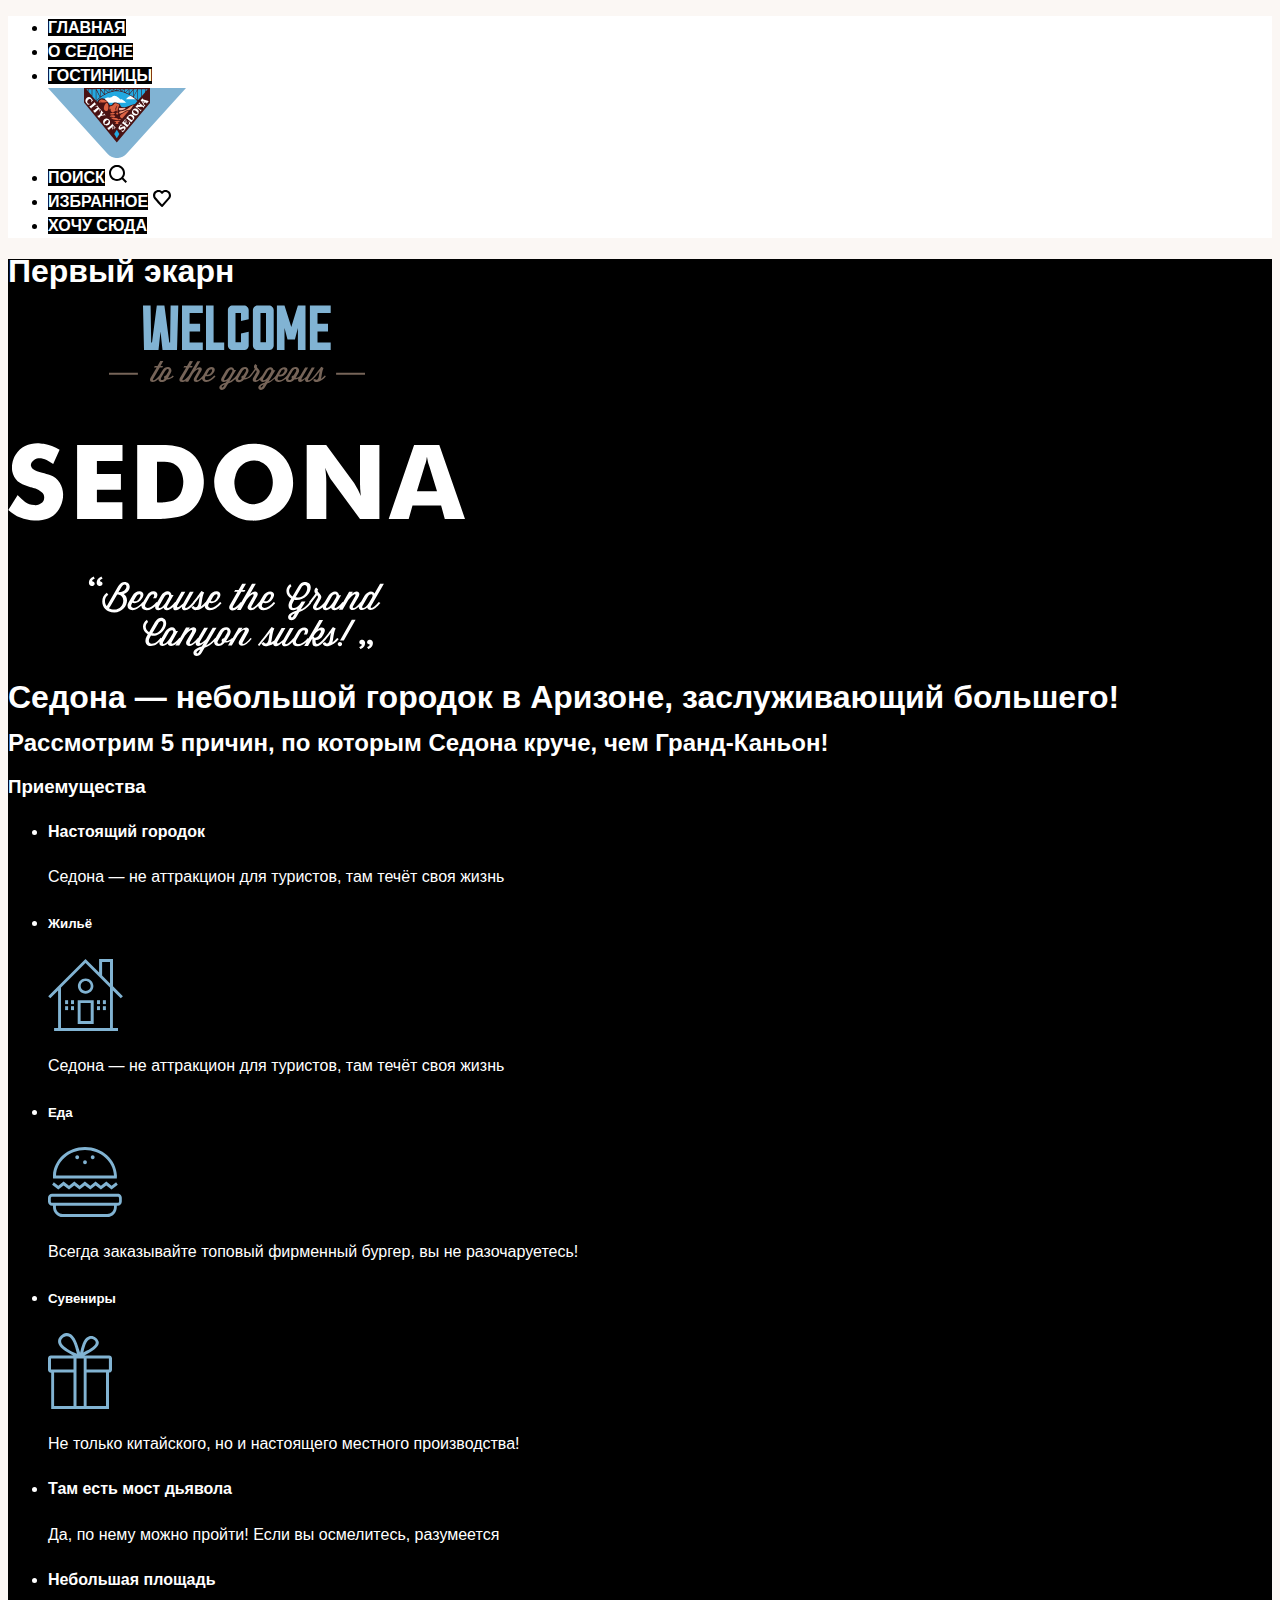
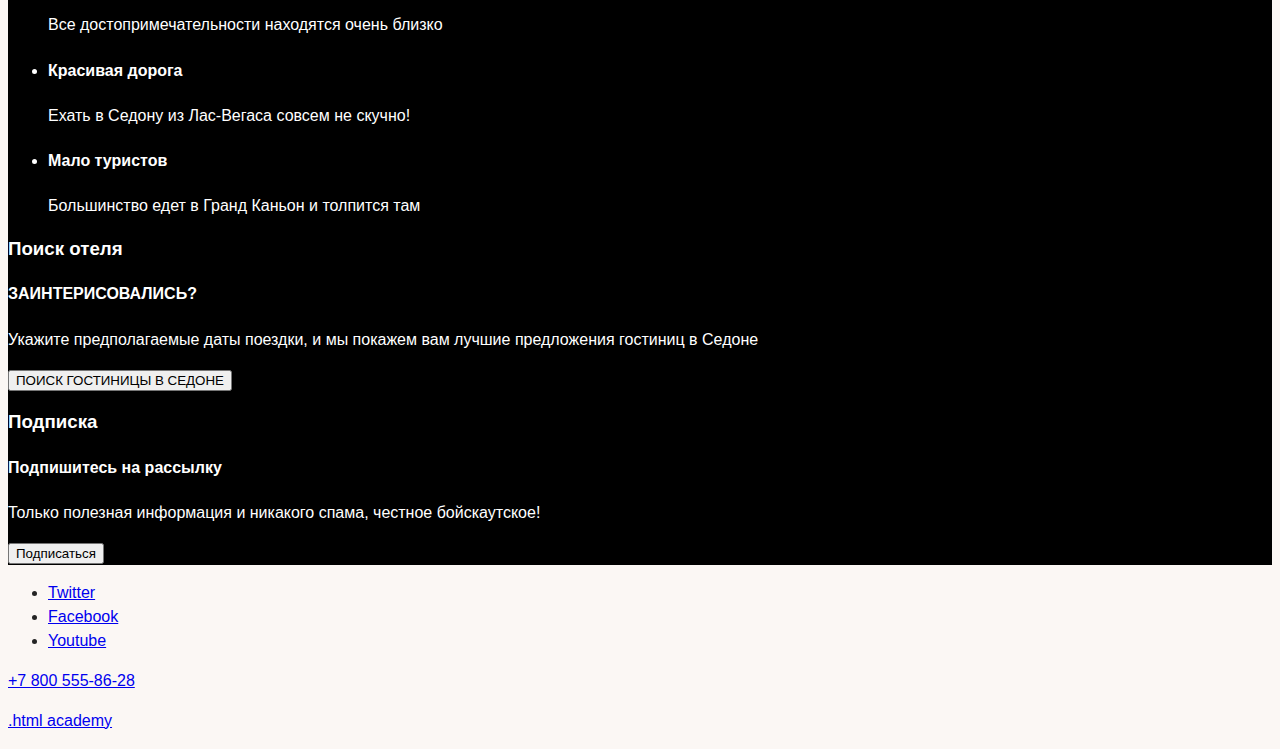
==== commit e3566112: "Обновсление" ====
--- a/index.html
+++ b/index.html
@@ -20,6 +20,9 @@
           <li class="navigation-item">
             <a class="navigation-link" href="catalog.html">Гостиницы</a>
           </li>
+
+          <img class="page-header-logo" alt="Логотип Sedona»" src="img/sedona-header-logo.svg" width="138" height="70">
+
           <li class="navigation-item">
             <a class="navigation-link" href="#">Поиск</a>
             <img class="icon" src="img/search-icon.svg" width="18" height="18" alt="search-icon">
@@ -105,17 +108,17 @@
       <section class="footer-social">
         <ul class="footer-social-list">
           <li class="footer-social-item">
-            <a class="button" href="#">
+            <a class="button" href="https://twitter.com/htmlacademy_ru">
               <span class="visually-hidden">Twitter</span>
             </a>
           </li>
           <li class="footer-social-item">
-            <a class="button" href="#">
+            <a class="button" href="https://www.facebook.com/htmlacademy">
               <span class="visually-hidden">Facebook</span>
             </a>
           </li>
           <li class="footer-social-item">
-            <a class="button" href="#">
+            <a class="button" href="https://www.youtube.com/c/HTMLAcademyRUS">
               <span class="visually-hidden">Youtube</span>
             </a>
           </li>
@@ -124,5 +127,7 @@
         <p class="about-text"> <a class="htmlacademy-link" href="https://htmlacademy.ru/">.html academy</a></p>
       </section>
     </footer>
+
   </body>
+  
 </html>
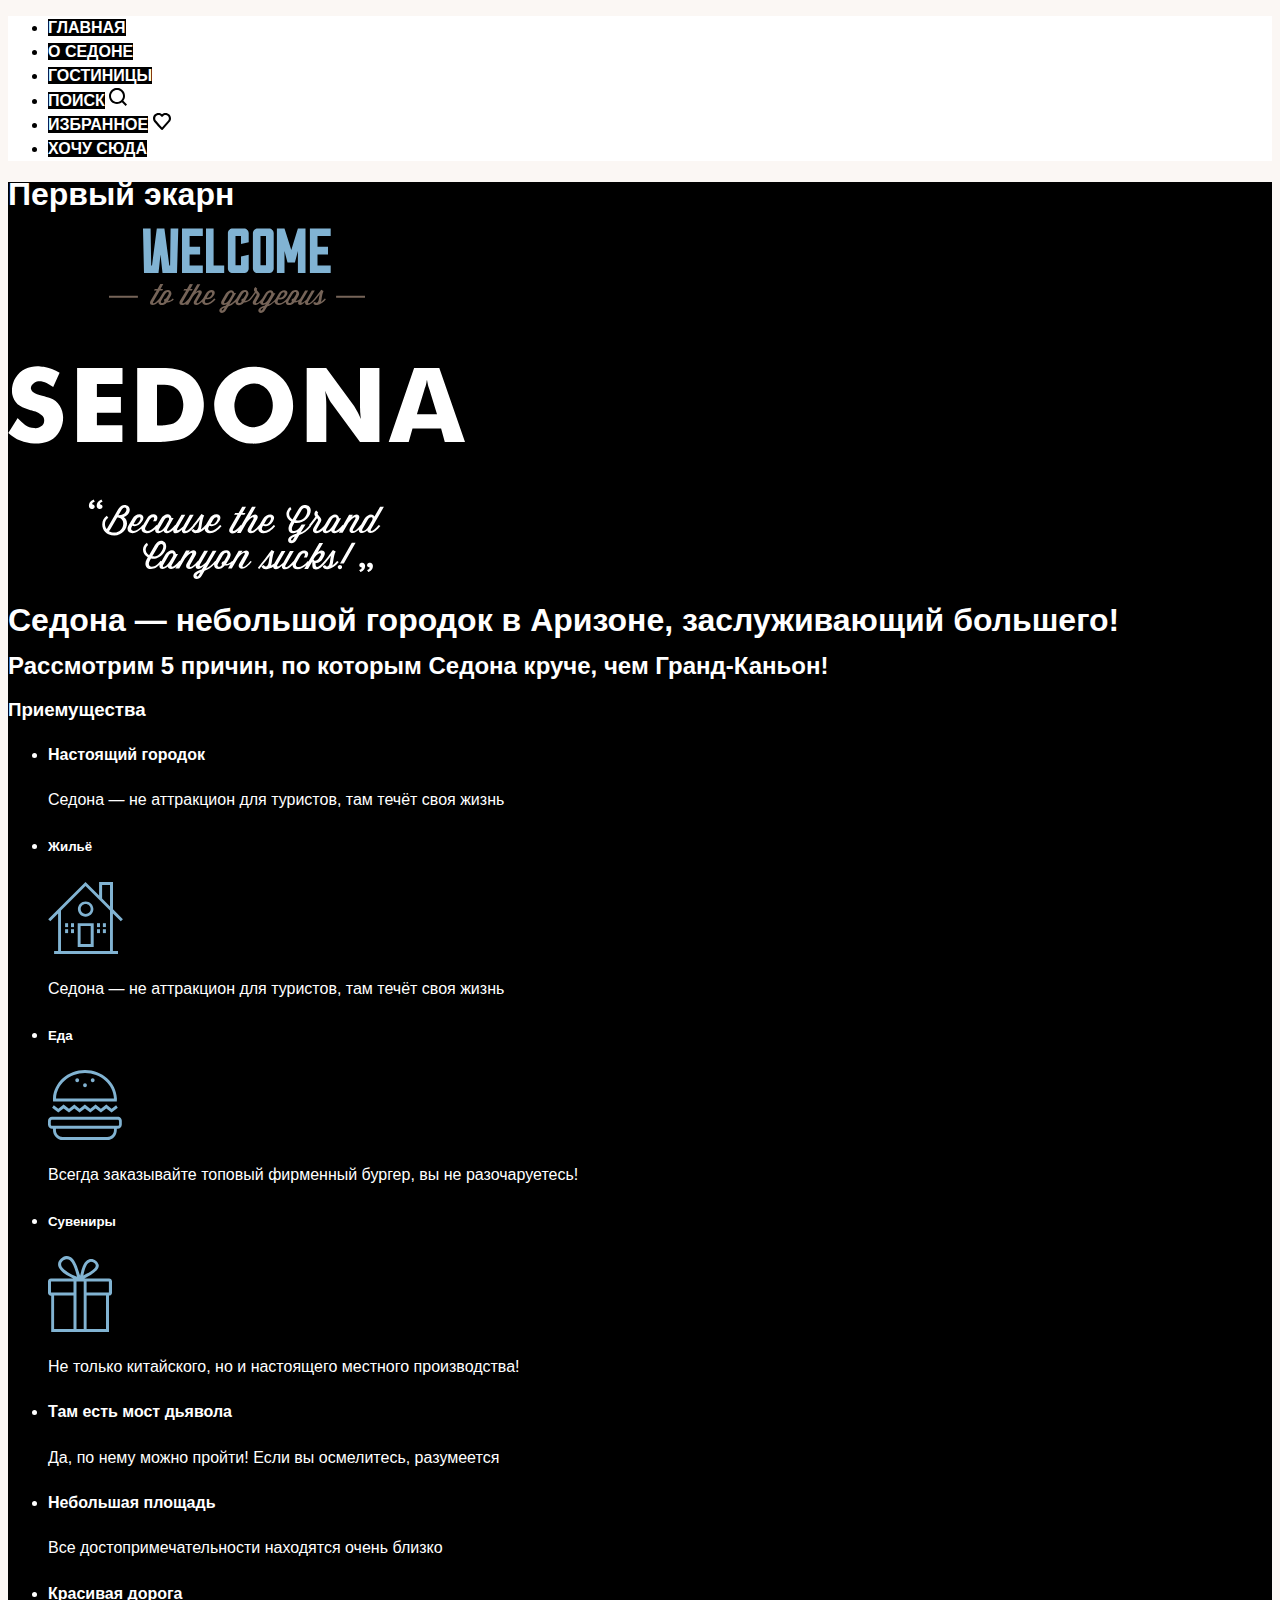
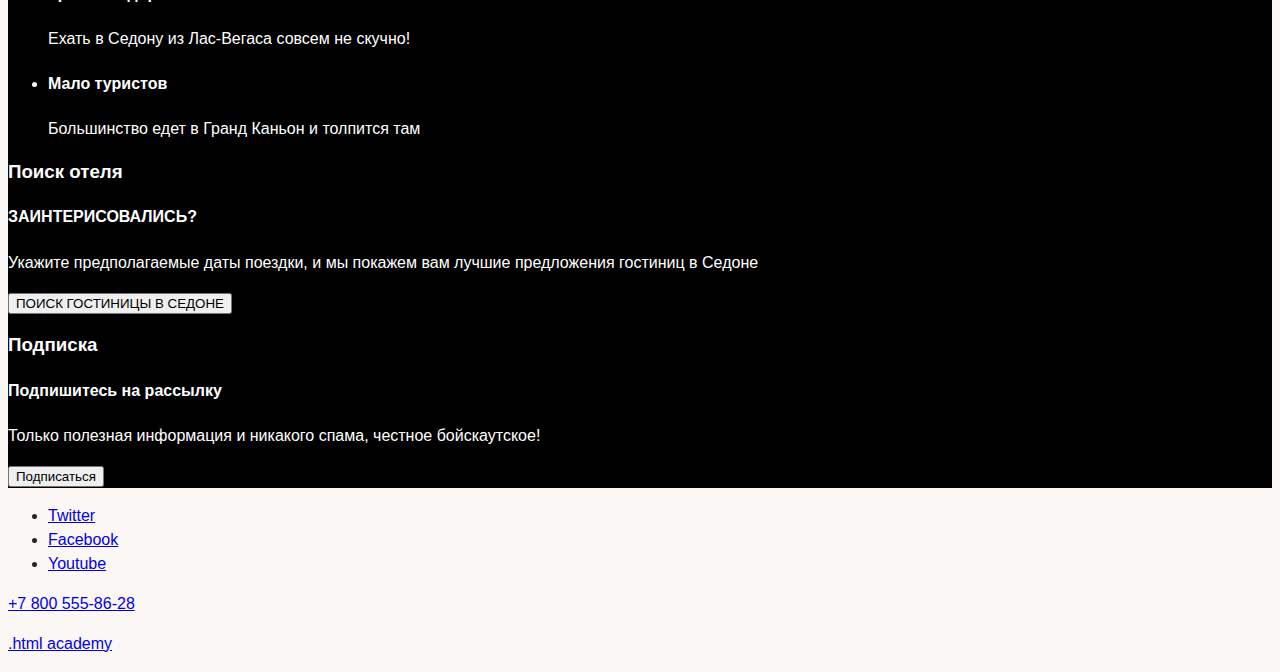
==== commit de06cbb2: "Merge branch 'master' of https://github.com/rashid79/31357-sedona-32" ====
--- a/index.html
+++ b/index.html
@@ -20,9 +20,6 @@
           <li class="navigation-item">
             <a class="navigation-link" href="catalog.html">Гостиницы</a>
           </li>
-
-          <img class="page-header-logo" alt="Логотип Sedona»" src="img/sedona-header-logo.svg" width="138" height="70">
-
           <li class="navigation-item">
             <a class="navigation-link" href="#">Поиск</a>
             <img class="icon" src="img/search-icon.svg" width="18" height="18" alt="search-icon">
@@ -108,17 +105,17 @@
       <section class="footer-social">
         <ul class="footer-social-list">
           <li class="footer-social-item">
-            <a class="button" href="https://twitter.com/htmlacademy_ru">
+            <a class="button" href="#">
               <span class="visually-hidden">Twitter</span>
             </a>
           </li>
           <li class="footer-social-item">
-            <a class="button" href="https://www.facebook.com/htmlacademy">
+            <a class="button" href="#">
               <span class="visually-hidden">Facebook</span>
             </a>
           </li>
           <li class="footer-social-item">
-            <a class="button" href="https://www.youtube.com/c/HTMLAcademyRUS">
+            <a class="button" href="#">
               <span class="visually-hidden">Youtube</span>
             </a>
           </li>
@@ -127,7 +124,5 @@
         <p class="about-text"> <a class="htmlacademy-link" href="https://htmlacademy.ru/">.html academy</a></p>
       </section>
     </footer>
-
   </body>
-  
 </html>
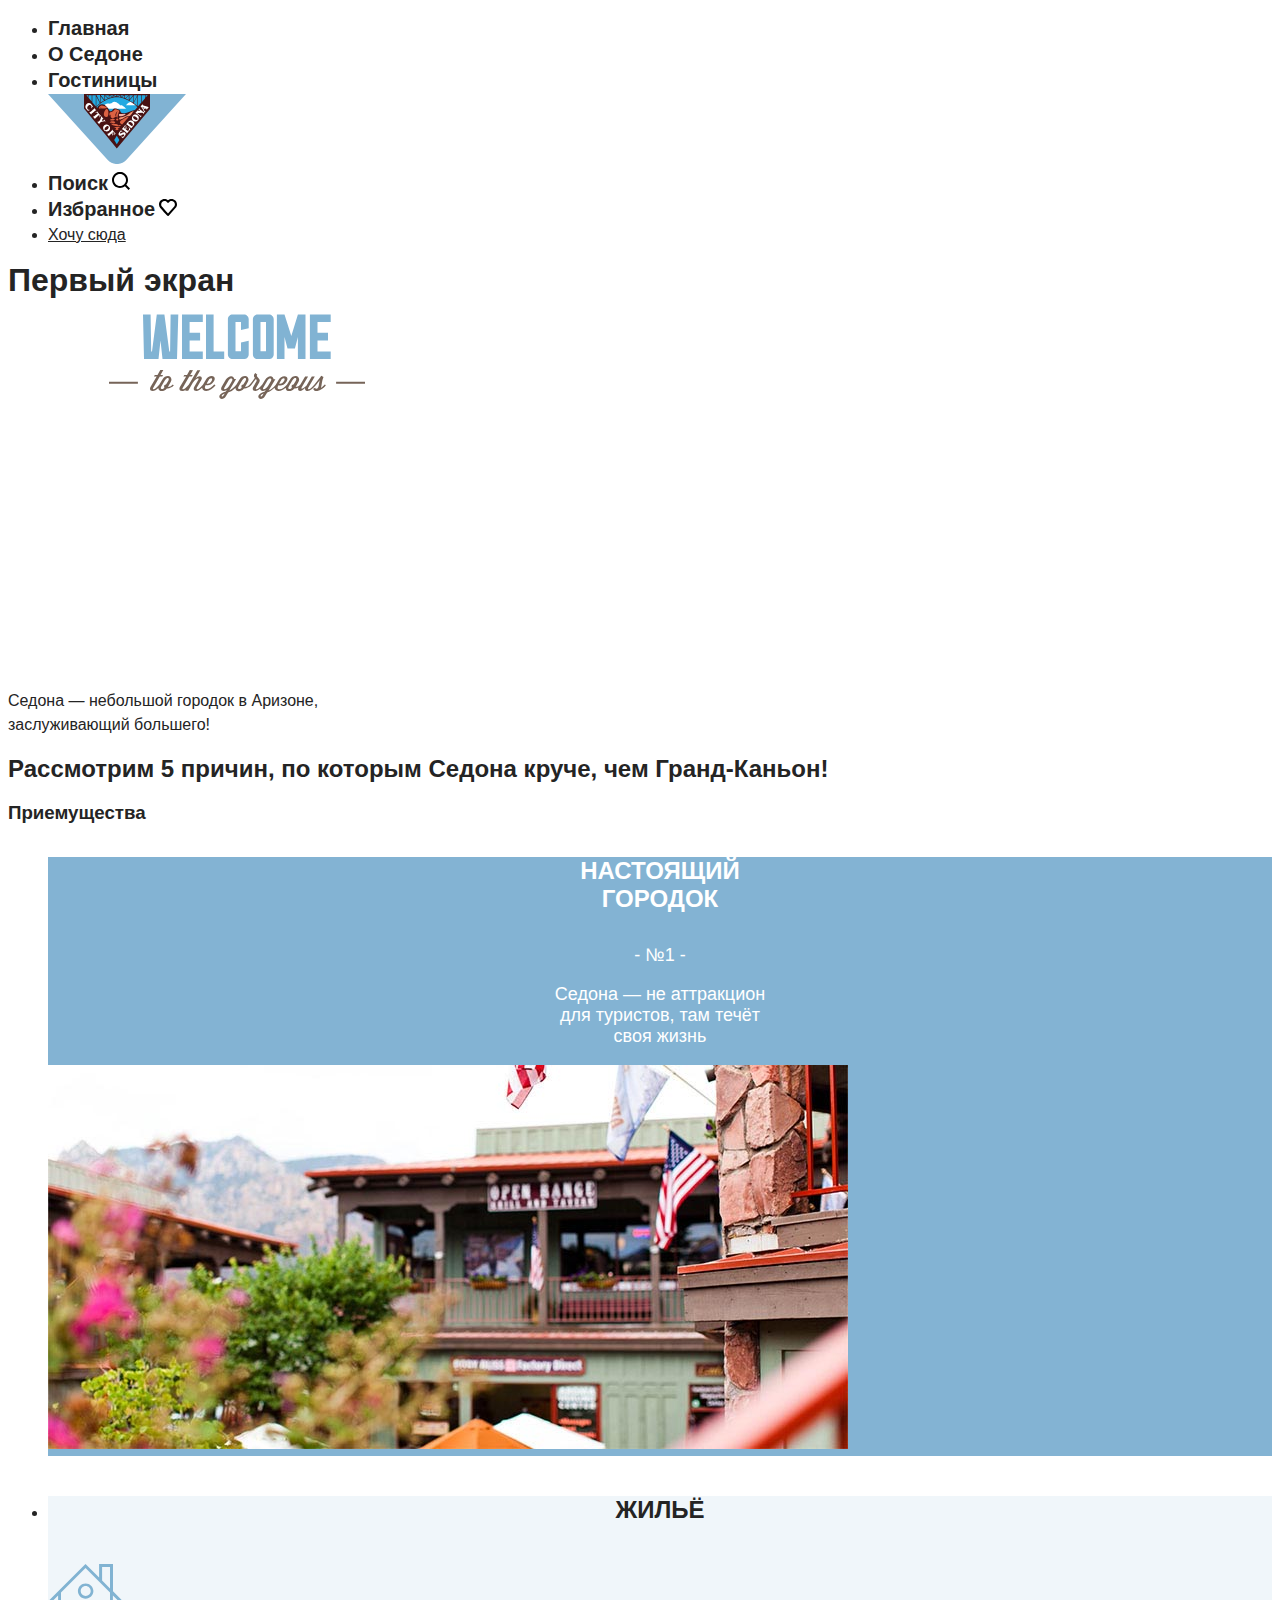
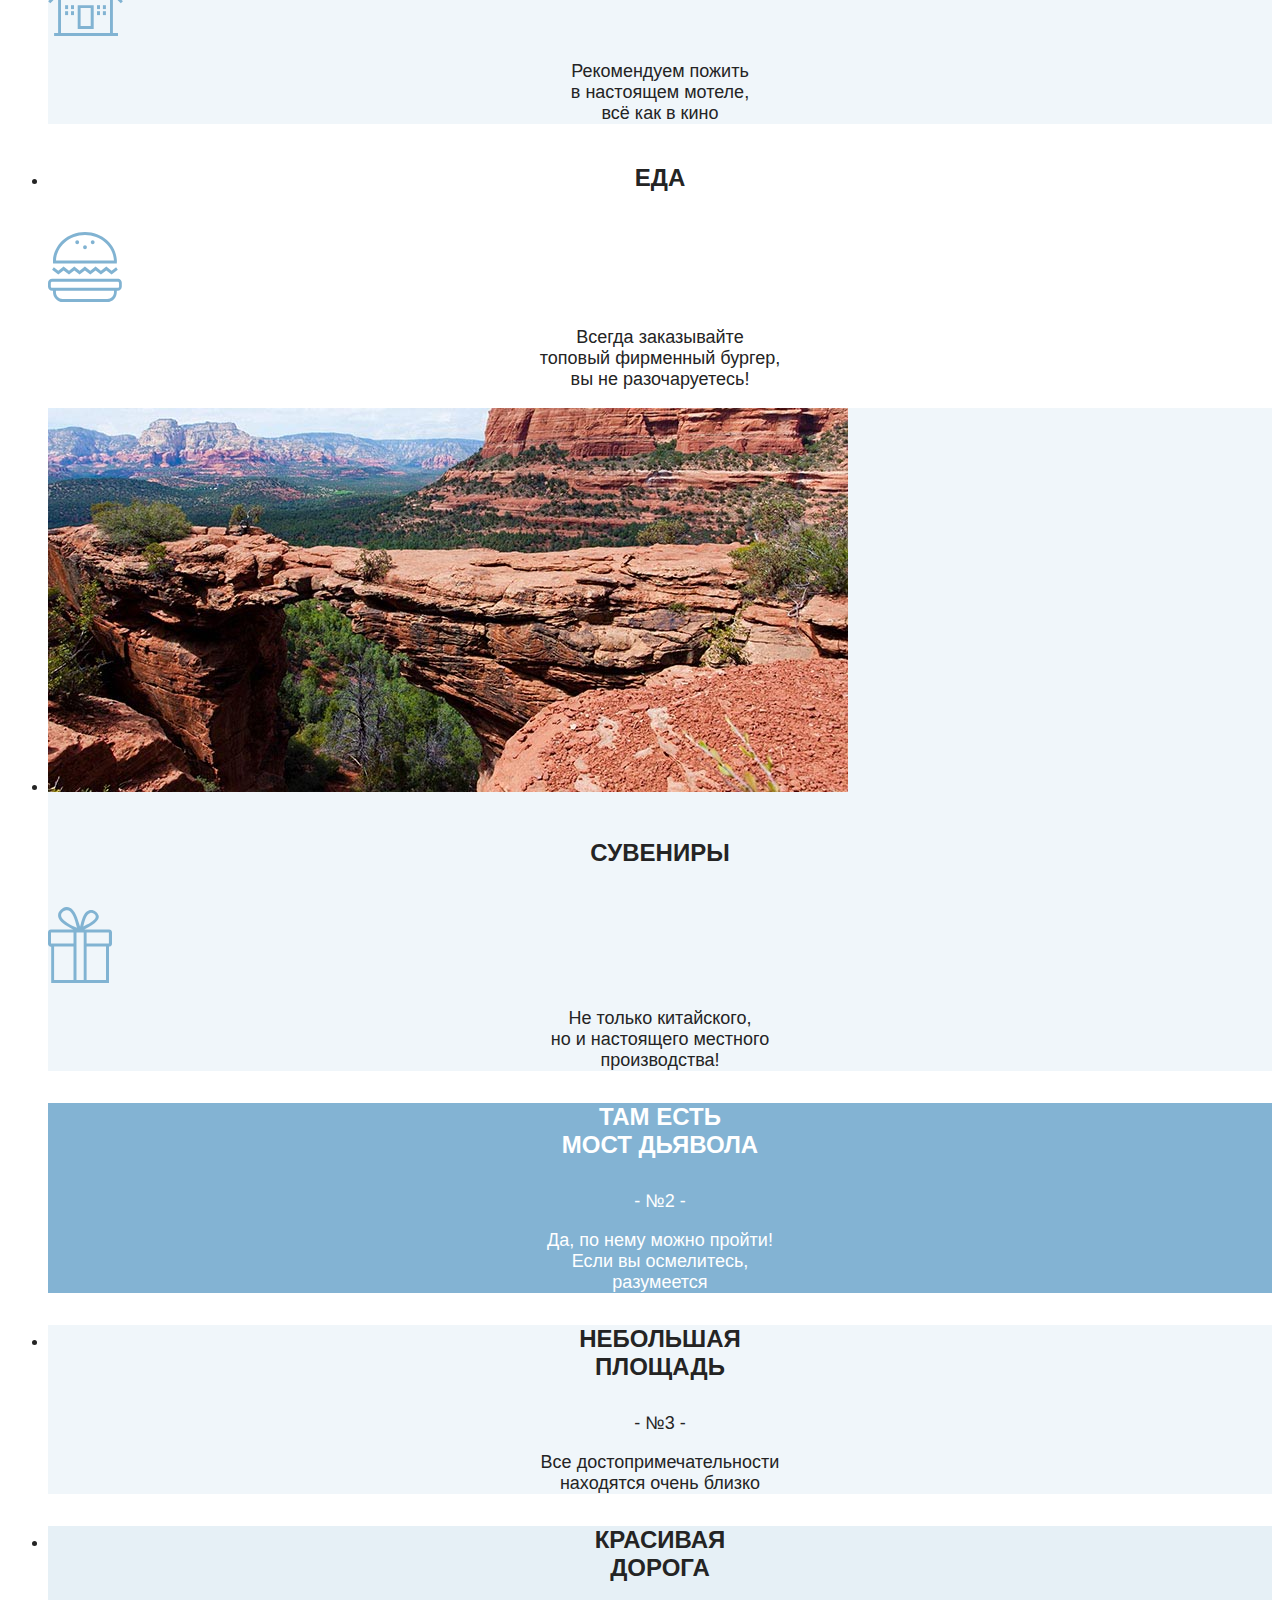
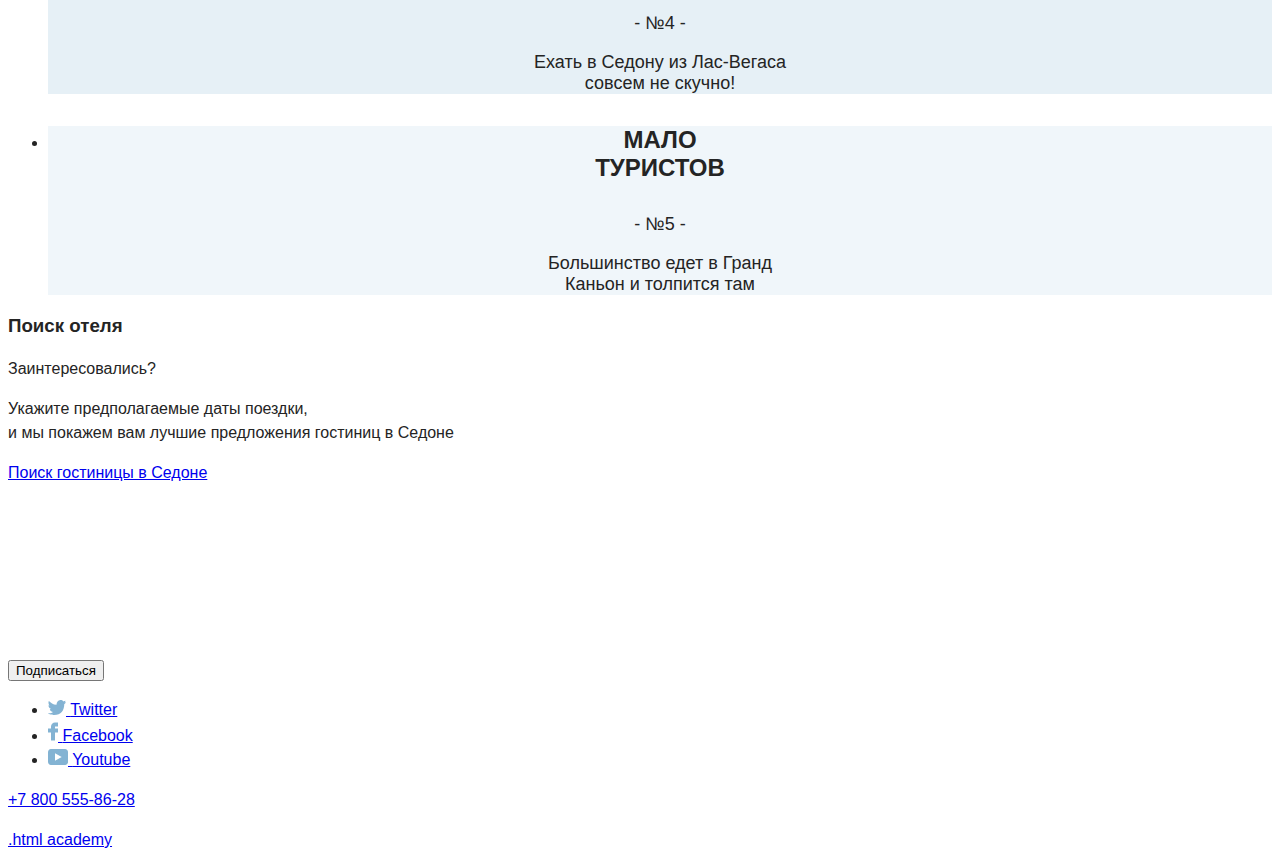
==== commit 08ba9c14: "Обновление от 14-11-2021" ====
--- a/index.html
+++ b/index.html
@@ -1,128 +1,137 @@
 <!DOCTYPE html>
 <html lang="ru">
-
-  <head>
-    <meta charset="utf-8">
-    <title>Седона - лучшее место для отдыха</title>
-    <link rel="stylesheet" href="styles/styles.css">
-  </head>
-  
-  <body>
-    <header class="page-header">
-      <nav class="navigation">
-        <ul class="navigation list">
-          <li class="navigation-item">
-            <a class="navigation-link" href="index.html">Главная</a>
-          </li>
-          <li class="navigation-item">
-            <a class="navigation-link" href="about-sedona.html">О Седоне</a>
-          </li>
-          <li class="navigation-item">
-            <a class="navigation-link" href="catalog.html">Гостиницы</a>
-          </li>
-          <li class="navigation-item">
-            <a class="navigation-link" href="#">Поиск</a>
-            <img class="icon" src="img/search-icon.svg" width="18" height="18" alt="search-icon">
-          </li>
-          <li class="navigation-item">
-            <a class="navigation-link" href="#">Избранное</a>
-            <img class="icon" src="img/heart-icon.svg" width="18" height="17" alt="heart-icon">
-          </li>
-          <li class="navigation-item">
-            <a class="navigation-link" href="#">Хочу сюда</a>
-          </li>
-        </ul>
-      </nav>
-    </header>
-
-    <main class="main-index">
-      <h1 class="visually-hidden">Первый экарн</h1>
-       <img class="logo" src="img/sedona-welcome-logo.svg" width="458" height="352" alt="sedona-welcome-logo">
-      <h1>Седона — небольшой городок в Аризоне, заслуживающий большего!</h1>
-       <h2>Рассмотрим 5 причин, по которым Седона круче, чем Гранд-Каньон!</h2>
-      <section class="advantages">
-        <h3 class="visually-hidden">Приемущества</h3>
-        <ul class="advantages-list">
-          <li class="advantages-item">
-            <h4 class="advantages-title">Настоящий городок</h4>
-            <p class="advantages-description">Седона — не аттракцион для туристов, там течёт своя жизнь</p>
-          </li>
-          <li class="advantages-item">
-            <h5 class="advantages-title">Жильё</h5>
-            <img class="logo" src="img/agvantage-house-icon.svg" alt="agvantage-house">
-            <p class="advantages-description">Седона — не аттракцион для туристов, там течёт своя жизнь</p>
-          </li>
-          <li class="advantages-item">
-            <h5 class="advantages-title">Еда</h5>
-            <img class="logo" src="img/advantage-food-icon.svg" alt="advantage-food">
-            <p class="advantages-description">Всегда заказывайте топовый фирменный бургер, вы не разочаруетесь!</p>
-          </li>
-          <li class="advantages-item">
-            <h5 class="advantages-title">Сувениры</h5>
-            <img class="logo" src="img/advantage-gift-icon.svg" alt="advantage-gift">
-            <p class="advantages-description">Не только китайского, но и настоящего местного производства!</p>
-          </li>
-          <li class="advantages-item">
-            <h4 class="advantages-title">Там есть мост дьявола</h4>
-            <p class="advantages-description">Да, по нему можно пройти! Если вы осмелитесь, разумеется</p>
-          </li>
-          <li class="advantages-item">
-            <h4 class="advantages-title">Небольшая площадь</h4>
-            <p class="advantages-description">Все достопримечательности находятся очень близко</p>
-          </li>
-          <li class="advantages-item">
-            <h4 class="advantages-title">Красивая дорога</h4>
-            <p class="advantages-description">Ехать в Седону из Лас-Вегаса совсем не скучно!</p>
-          </li>
-          <li class="advantages-item">
-            <h4 class="advantages-title">Мало туристов</h4>
-            <p class="advantages-description">Большинство едет в Гранд Каньон и толпится там</p>
-          </li>
-        </ul>
-      </section>
-      <section class="search-hotels">
-        <h3 class="visually-hidden">Поиск отеля</h3>
-        <h4 class="search-title">ЗАИНТЕРИСОВАЛИСЬ?</h4>
-        <p class="search-description">Укажите предполагаемые даты поездки, и мы покажем вам лучшие предложения гостиниц в Седоне</p>
-        <form>
-          <button class="button" type="search">ПОИСК ГОСТИНИЦЫ В СЕДОНЕ</button>
-        </form>
-      </section>
-      <section class="subscribe">
-        <h3 class="visually-hidden">Подписка</h3>
-        <h4 class="subscribe-title">Подпишитесь на рассылку</h4>
-        <p class="subscribe-description">Только полезная информация и никакого спама, честное бойскаутское!</p>
-        <form class="newsletter-form" action="https://echo.htmlacademy.ru/" method="post">
-        <p class="newsletter-email">
-          <label class="visually-hidden" for="newsletter-email" id="newsletter-email" required></label>
-        </p>
-        <button class="button newsletter-button" type="submit">Подписаться</button>
-      </form>
-      </section>
-    </main>
-    
-    <footer class="page-footer">
-      <section class="footer-social">
-        <ul class="footer-social-list">
-          <li class="footer-social-item">
-            <a class="button" href="#">
-              <span class="visually-hidden">Twitter</span>
-            </a>
-          </li>
-          <li class="footer-social-item">
-            <a class="button" href="#">
-              <span class="visually-hidden">Facebook</span>
-            </a>
-          </li>
-          <li class="footer-social-item">
-            <a class="button" href="#">
-              <span class="visually-hidden">Youtube</span>
-            </a>
-          </li>
-        </ul>
-        <a class="footer-contacts-address-phone" href="tel:+78005558628">+7 800 555-86-28</a>
-        <p class="about-text"> <a class="htmlacademy-link" href="https://htmlacademy.ru/">.html academy</a></p>
-      </section>
-    </footer>
-  </body>
-</html>
+   <head>
+      <meta charset="utf-8">
+      <title>Седона - лучшее место для отдыха</title>
+      <link rel="stylesheet" href="styles/styles.css">
+   </head>
+   <body>
+      <header class="page-header">
+         <nav class="navigation">
+            <ul class="navigation list">
+               <li class="navigation-item">
+                  <a class="navigation-link" href="index.html">Главная</a>
+               </li>
+               <li class="navigation-item">
+                  <a class="navigation-link" href="about-sedona.html">О Седоне</a>
+               </li>
+               <li class="navigation-item">
+                  <a class="navigation-link" href="catalog.html">Гостиницы</a>
+               </li>
+               <img class="page-header-logo" alt="Логотип Sedona»" src="img/sedona-header-logo.svg" width="138" height="70">
+               <li class="navigation-item">
+                  <a class="navigation-link" href="#">Поиск</a>
+                  <img class="icon" src="img/search-icon.svg" width="18" height="18" alt="search-icon">
+               </li>
+               <li class="navigation-item">
+                  <a class="navigation-link" href="#">Избранное</a>
+                  <img class="icon" src="img/heart-icon.svg" width="18" height="17" alt="heart-icon">
+               </li>
+               <li class="navigation-item">
+                  <a class="navigation-link-buttom" href="#">Хочу сюда</a>
+               </li>
+            </ul>
+         </nav>
+      </header>
+      <main class="main-index">
+         <div class="main-index-fon">
+            <h1 class="visually-hidden">Первый экран</h1>
+            <img class="logo" src="img/sedona-welcome-logo.svg" alt="sedona-welcome-logo" width="458" height="352">
+         </div>
+         <p class="main-index-text">Седона — небольшой городок в Аризоне,<br>заслуживающий большего!</p>
+         <h2 class="main-index-title">Рассмотрим 5 причин, по которым Седона круче, чем Гранд-Каньон!</h2>
+         <section class="advantages">
+            <h3 class="visually-hidden">Приемущества</h3>
+            <ul class="advantages-list">
+               <li class="advantages-item-1">
+                  <h4 class="advantages-title">Настоящий<br>городок</h4>
+                  <p class="advantages-number">- №1 -</p>
+                  <p class="advantages-description">Седона — не аттракцион<br>для туристов, там течёт<br>своя жизнь</p>
+                  <img class="advantages-photo" src="img/advantage-pic-01.jpg" alt="advantages-01-photo" width="800" height="384">
+               </li>
+               <li class="advantages-item-1a">
+                  <h5 class="advantages-title">Жильё</h5>
+                  <img class="logo" src="img/agvantage-house-icon.svg" alt="agvantage-house">
+                  <p class="advantages-description">Рекомендуем пожить<br>в настоящем мотеле,<br>всё как в кино</p>
+               </li>
+               <li class="advantages-item-1b">
+                  <h5 class="advantages-title">Еда</h5>
+                  <img class="logo" src="img/advantage-food-icon.svg" alt="advantage-food">
+                  <p class="advantages-description">Всегда заказывайте<br>топовый фирменный бургер,<br>вы не разочаруетесь!</p>
+               </li>
+               <li class="advantages-item-1c">
+                  <img class="advantages-photo" src="img/advantage-pic-02.jpg" alt="advantages-02-photo" width="800" height="384">
+                  <h5 class="advantages-title">Сувениры</h5>
+                  <img class="logo" src="img/advantage-gift-icon.svg" alt="advantage-gift">
+                  <p class="advantages-description">Не только китайского,<br>но и настоящего местного<br>производства!</p>
+               </li>
+               <li class="advantages-item-2">
+                  <h4 class="advantages-title">Там есть<br>мост дьявола</h4>
+                  <p class="advantages-number">- №2 -</p>
+                  <p class="advantages-description">Да, по нему можно пройти!<br>Если вы осмелитесь,<br>разумеется</p>
+               </li>
+               <li class="advantages-item-3">
+                  <h4 class="advantages-title">Небольшая<br>площадь</h4>
+                  <p class="advantages-number">- №3 -</p>
+                  <p class="advantages-description">Все достопримечательности<br>находятся очень близко</p>
+               </li>
+               <li class="advantages-item-4">
+                  <h4 class="advantages-title">Красивая<br>дорога</h4>
+                  <p class="advantages-number">- №4 -</p>
+                  <p class="advantages-description">Ехать в Седону из Лас-Вегаса<br>совсем не скучно!</p>
+               </li>
+               <li class="advantages-item-5">
+                  <h4 class="advantages-title">Мало<br>туристов</h4>
+                  <p class="advantages-number">- №5 -</p>
+                  <p class="advantages-description">Большинство едет в Гранд<br>Каньон и толпится там</p>
+               </li>
+            </ul>
+         </section>
+         <section class="search-hotels">
+            <h3 class="visually-hidden">Поиск отеля</h3>
+            <p class="search-title">Заинтересовались?</p>
+            <p class="search-description">Укажите предполагаемые даты поездки,<br>и мы покажем вам лучшие предложения гостиниц в Седоне</p>
+            <form>
+               <a href="#" class="serch-button">Поиск гостиницы в Седоне</a>
+            </form>
+         </section>
+         <section class="subscribe">
+            <h3 class="visually-hidden">Подписка</h3>
+            <h4 class="subscribe-title">Подпишитесь на рассылку</h4>
+            <p class="subscribe-description">Только полезная информация и никакого спама,<br>честное бойскаутское!</p>
+            <form class="newsletter-form" action="https://echo.htmlacademy.ru/" method="post">
+               <p class="newsletter-email">
+                  <label class="visually-hidden" for="newsletter-email" id="newsletter-email" required></label>
+               </p>
+               <button class="button newsletter-button" type="submit">Подписаться</button>
+            </form>
+         </section>
+      </main>
+      <footer class="page-footer">
+         <section class="footer-social">
+            <ul class="footer-social-list">
+               <li class="footer-social-item">
+                  <a class="button" href="https://twitter.com/htmlacademy_ru">
+                     <img class="footer-social-icon" src="img/twitter-logo.svg" alt="twitter" width="18" height="15">
+                  <span class="visually-hidden">Twitter</span>
+                  </a>
+               </li>
+               <li class="footer-social-item">
+                  <a class="button" href="https://www.facebook.com/htmlacademy">
+                     <img class="footer-social-icon" src="img/facebook-logo.svg" alt="facebook" width="10" height="19">
+                  <span class="visually-hidden">Facebook</span>
+                  </a>
+               </li>
+               <li class="footer-social-item">
+                  <a class="button" href="https://www.youtube.com/c/HTMLAcademyRUS">
+                     <img class="footer-social-icon" src="img/youtube-logo.svg" alt="youtube" width="20" height="16">
+                  <span class="visually-hidden">Youtube</span>
+                  </a>
+               </li>
+            </ul>
+            <a class="footer-contacts-address-phone" href="tel:+78005558628">+7 800 555-86-28</a>
+            <p class="about-text"> <a class="htmlacademy-link" href="https://htmlacademy.ru/">.html academy</a></p>
+         </section>
+      </footer>
+   </body>
+</html>--- a/styles/styles.css
+++ b/styles/styles.css
@@ -1,48 +1,174 @@
 @font-face {
-    font-family: "PT Sans";
-    font-style: normal;
-    font-weight: 400;
-    src: url("fonts/pt-sans-regular.woff2") format("woff2");
-    font-display: swap;
-  }
-  
-  @font-face {
-    font-family: "PT Sans";
-    font-style: normal;
-    font-weight: 700;
-    src: url("fonts/pt-sans-bold.woff2") format("woff2");
-    font-display: swap;
-  }
+  font-family: "PT Sans", Arial, sans-serif;
+  font-style: normal;
+  font-weight: 400;
+  src: url("fonts/pt-sans-regular.woff2") format("woff2"), url("fonts/pt-sans-regular.woff") format("woff");
+  font-display: swap;
+}
 
-    body {
-        font-family: "PT Sans", sans-serif;
-        font-size: 16px;
-        line-height: 24px;
-        color: #242424;
-        background-color: #FBF7F4;
-      }
+@font-face {
+  font-family: "PT Sans", Arial, sans-serif;
+  font-style: normal;
+  font-weight: 700;
+  src: url("fonts/pt-sans-regular.woff2") format("woff2"), url("fonts/pt-sans-regular.woff") format("woff");
+  font-display: swap;
+}
 
-      .page-header {
-        color: #000000;
-        background: #FFFFFF;
-      }
+body {
+  font-family: "PT Sans", Arial, sans-serif;
+  font-size: 16px;
+  line-height: 24px;
+  color: #242424;
+  background-color: #FFFFFF;
+}
 
-      .navigation-link {
-        font-family: "PT Sans", sans-serif;
-        line-height: 22px;
-        font-weight: 700;
-        text-align: center;
-        color: #FFFFFF;
-        background-color: #000000;
-        text-decoration: none;
-        text-transform: uppercase;
-      }
+.page-header {
+  color: #242424;
+  background: #FFFFFF;
+}
 
-      .main-index {
-        color: #FFFFFF;
-        background-color: #000000;
-        background-image: url("img/sedona-index-background.jpg");
-          background-size: 100% auto;
-        background-repeat: no-repeat;
-      }
+.navigation-link {
+  font-family: "PT Sans", sans-serif;
+  font-size: 20px;
+  line-height: 25,88px;
+  font-weight: 700;
+  text-align: center;
+  color: #242424;
+  background-color: #FFFFFF;
+  text-decoration: none;
+}
 
+.navigation-link-buttom {
+  color: #242424;
+  background: #FFFFFF;
+}
+
+.main-index {
+  color: #242424;
+  background: #FFFFFF;
+}
+
+.main-index-fon {
+  color: #242424;
+  background: #FFFFFF;
+  background-image: url("img/sedona-index-background.jpg");
+  background-size: 100% auto;
+  background-repeat: no-repeat;
+}
+
+.advantages-item-1 {
+  color: #FFFFFF;
+  background-color: #83B3D3;
+}
+
+.advantages-item-1a {
+  color: #242424;
+  background-color: rgba(131, 179, 211, 0.12);
+}
+
+.advantages-item-1b {
+  color: #242424;
+  background-color: #FFFFFF;
+}
+
+.advantages-item-1c {
+  color: #242424;
+  background-color: rgba(131, 179, 211, 0.12);
+}
+
+.advantages-item-2 {
+  color: #FFFFFF;
+  background-color: #83B3D3;
+}
+
+.advantages-item-3 {
+  color: #242424;
+  background-color: rgba(131, 179, 211, 0.12);
+}
+
+.advantages-item-4 {
+  color: #242424;
+  background-color: rgba(131, 179, 211, 0.2);
+}
+
+.advantages-item-5 {
+  color: #242424;
+  background-color: rgba(131, 179, 211, 0.12);
+}
+
+.advantages-description {
+  font-family: "PT Sans", sans-serif;
+  font-size: 18px;
+  line-height: 21px;
+  font-weight: 400;
+  text-align: center;
+}
+
+.advantages-number {
+  font-family: "PT Sans", sans-serif;
+  font-size: 18px;
+  line-height: 21px;
+  font-weight: 400;
+  text-align: center;
+}
+
+.advantages-title {
+  font-family: "PT Sans", sans-serif;
+  font-size: 24px;
+  line-height: 28px;
+  font-weight: 700;
+  text-align: center;
+  text-transform: uppercase;
+}
+
+.search-hotels {
+  color: #242424;
+  background-color: #FFFFFF;
+}
+
+.subscribe {
+  color: #FFFFFF;
+  background-image: url("img/subscribe-pic.jpg");
+}
+
+.page-footer {
+  color: #242424;
+  background-color: #FFFFFF;
+}
+
+/*каталог*/
+.main-inner {
+
+}
+
+.inner-section {
+  color: #290707;
+  background-image: url("img/catalog-main-background.jpg");
+}
+
+.sorting-container {
+  color: #242424;
+  background-color: #FFFFFF;
+}
+
+.sorting-type-title {
+  font-family: "PT Sans", sans-serif;
+  font-size: 30px;
+  line-height: 39px;
+  font-weight: 700;
+  text-align: left;
+  text-transform: uppercase;
+}
+
+.select-control {
+  font-family: "PT Sans", sans-serif;
+  font-size: 18px;
+  line-height: 24px;
+  font-weight: 400;
+  text-align: left;
+  color: #333333;
+}
+
+.catalog-hotels {
+
+}